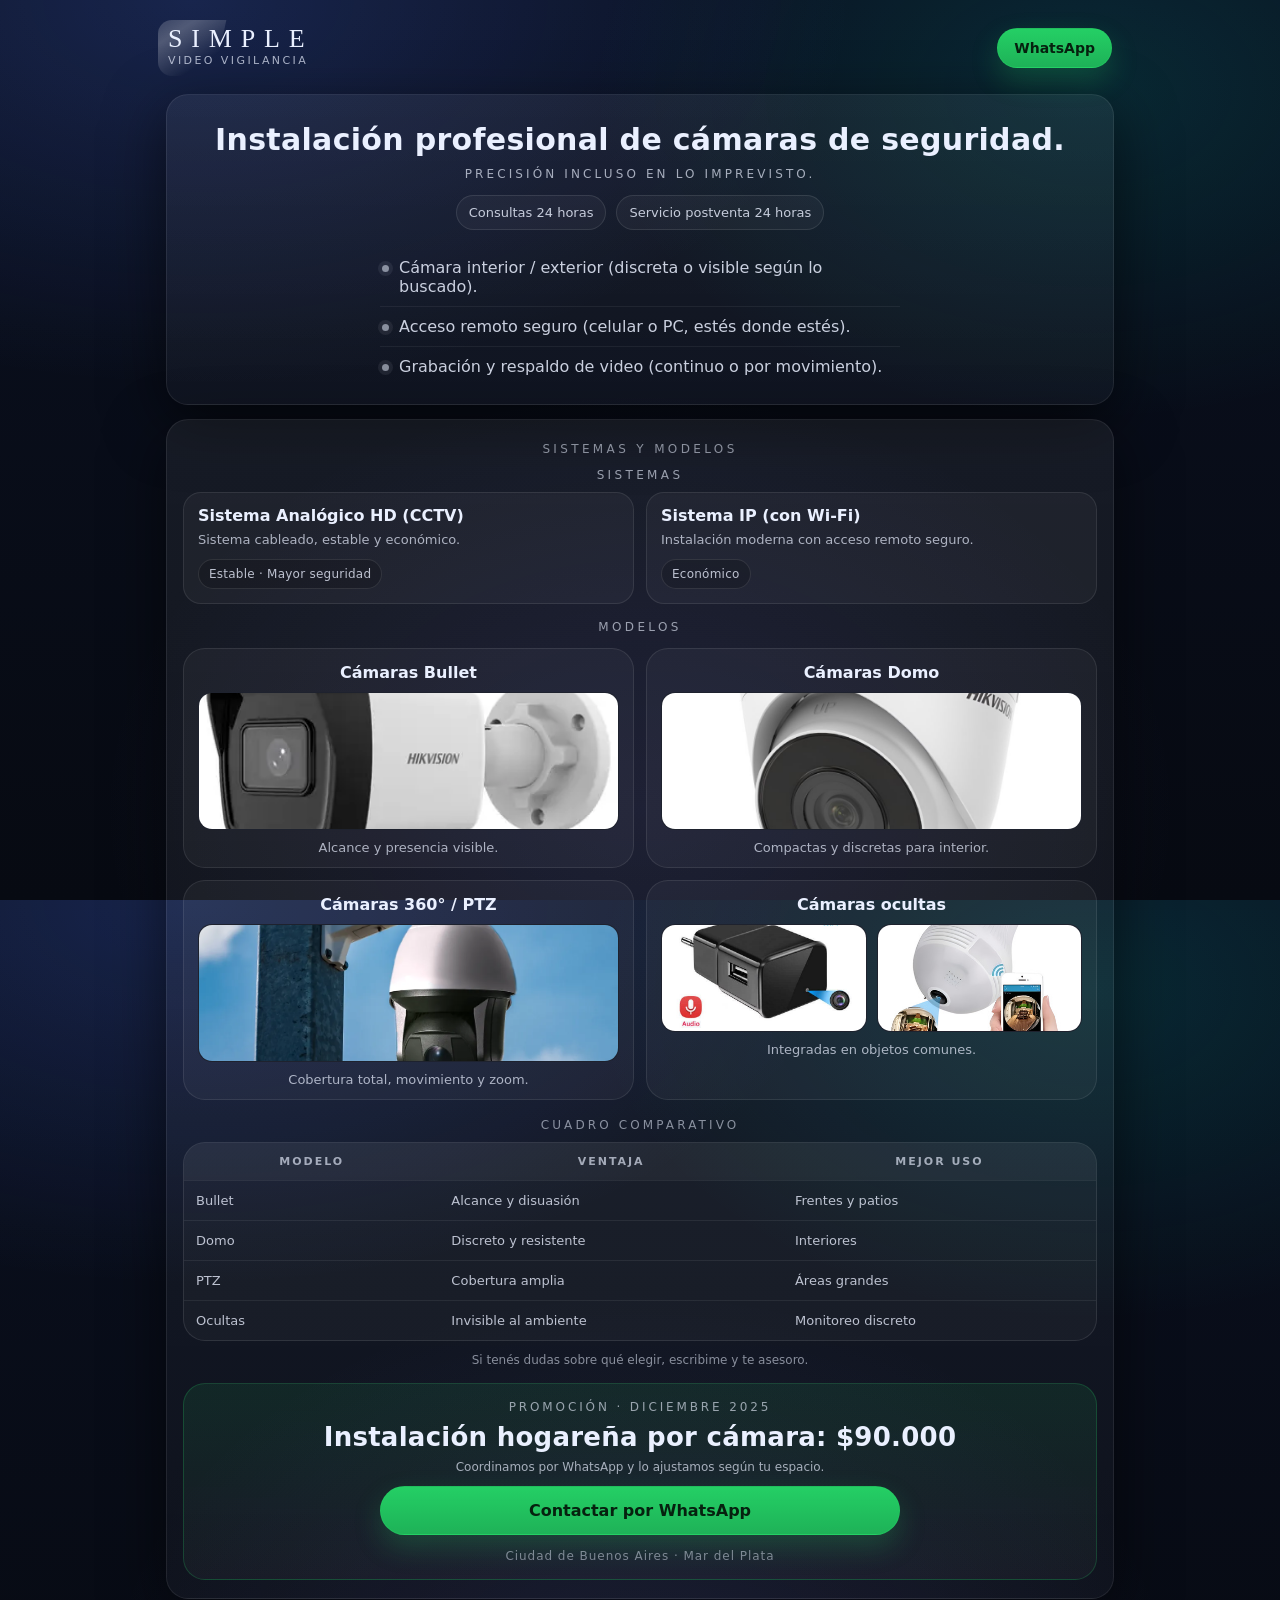
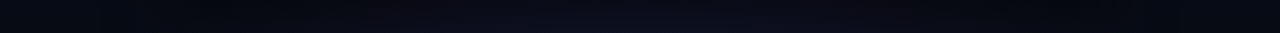
==== index.html/index.html @ 806a57b4 "Add files via upload" ====
<!doctype html>
<html lang="es">
<head>
  <meta charset="utf-8" />
  <meta name="viewport" content="width=device-width, initial-scale=1" />
  <title>SIMPLE — Video Vigilancia</title>

  <style>
    :root{
      --bg0:#070A12;
      --bg1:#0A1020;
      --card: rgba(255,255,255,.06);
      --card2: rgba(255,255,255,.08);
      --line: rgba(255,255,255,.10);
      --text:#EAF0FF;
      --muted: rgba(234,240,255,.72);
      --muted2: rgba(234,240,255,.55);
      --shadow: 0 18px 60px rgba(0,0,0,.55);
      --radius: 18px;
      --radius2: 22px;
      --wa:#25D366;
      --wa2:#1fb85a;
    }

    *{box-sizing:border-box}
    html,body{height:100%}
    body{
      margin:0;
      background:
        radial-gradient(1200px 700px at 15% 0%, rgba(80,120,255,.20), transparent 55%),
        radial-gradient(900px 600px at 85% 10%, rgba(0,200,180,.14), transparent 55%),
        radial-gradient(900px 700px at 50% 90%, rgba(120,120,255,.10), transparent 60%),
        linear-gradient(180deg, var(--bg1), var(--bg0));
      color:var(--text);
      font-family: system-ui, -apple-system, Segoe UI, Roboto, Arial, sans-serif;
      -webkit-font-smoothing:antialiased;
      text-rendering:optimizeLegibility;
    }

    .wrap{
      width:min(980px, 100%);
      margin:0 auto;
      padding: 18px 16px 34px;
    }

    /* Header */
    .top{
      display:flex;
      align-items:flex-start;
      justify-content:space-between;
      gap:14px;
      padding: 8px 2px 12px;
    }

    .brand{
      position:relative;
      display:inline-block;
      line-height:1;
      user-select:none;
    }

    .brand .word{
      font-family: Georgia, "Times New Roman", serif;
      letter-spacing: .34em;
      font-weight: 500;
      font-size: 26px;
      text-transform: uppercase;
      position:relative;
      display:inline-block;
      padding-right: 2px;
    }

    .brand .sub{
      margin-top: 5px;
      font-size: 11px;
      letter-spacing: .22em;
      text-transform: uppercase;
      color: rgba(234,240,255,.70);
      display:block;
      /* “pegado” abajo, sutil */
      transform: translateY(-2px);
    }

    /* Shimmer sutil en diagonal (B de VideoVigilancia -> E de SIMPLE aprox) */
    .brand .glow{
      position:absolute;
      inset:-6px -10px -8px -10px;
      pointer-events:none;
      border-radius: 14px;
      overflow:hidden;
      mix-blend-mode: screen;
      opacity:.65;
      filter: blur(.3px);
    }
    .brand .glow::before{
      content:"";
      position:absolute;
      width: 120px;
      height: 240%;
      left:-35%;
      top:-70%;
      background: linear-gradient(135deg,
        transparent 0%,
        rgba(255,255,255,.0) 20%,
        rgba(255,255,255,.45) 48%,
        rgba(255,255,255,.0) 70%,
        transparent 100%);
      transform: rotate(12deg);
      animation: shimmer 5.2s ease-in-out infinite;
      opacity:.85;
    }
    @keyframes shimmer{
      0%   { transform: translateX(-35%) rotate(12deg); opacity:.15; }
      18%  { opacity:.55; }
      35%  { opacity:.85; }
      55%  { opacity:.35; }
      100% { transform: translateX(155%) rotate(12deg); opacity:.12; }
    }

    .waTop{
      display:inline-flex;
      align-items:center;
      gap:10px;
      padding: 11px 16px;
      border-radius: 999px;
      border: 1px solid rgba(37,211,102,.35);
      background: linear-gradient(180deg, rgba(37,211,102,.98), rgba(31,184,90,.96));
      color:#06210f;
      font-weight:700;
      font-size: 14px;
      text-decoration:none;
      box-shadow: 0 12px 28px rgba(37,211,102,.22);
      transform: translateY(2px);
    }
    .waTop:active{ transform: translateY(3px) scale(.99); }

    /* Sections */
    .section{
      margin-top: 14px;
      padding: 18px 16px;
      border-radius: var(--radius2);
      background: linear-gradient(180deg, rgba(255,255,255,.06), rgba(255,255,255,.03));
      border: 1px solid rgba(255,255,255,.08);
      box-shadow: var(--shadow);
    }

    .hero{
      padding: 22px 18px 18px;
    }

    .h1{
      margin: 6px 0 10px;
      font-size: 30px;
      line-height: 1.12;
      letter-spacing: .01em;
      font-weight: 560;
      text-align:center;
      /* un poco más “flaquito” */
      font-stretch: expanded;
    }

    .tagline{
      text-align:center;
      font-size: 12px;
      letter-spacing: .26em;
      text-transform: uppercase;
      color: rgba(234,240,255,.68);
      margin: 8px 0 14px;
    }

    .chips{
      display:flex;
      gap:10px;
      justify-content:center;
      flex-wrap:wrap;
      margin: 10px 0 2px;
    }
    .chip{
      padding: 9px 12px;
      border-radius: 999px;
      border: 1px solid rgba(255,255,255,.10);
      background: rgba(255,255,255,.04);
      color: rgba(234,240,255,.82);
      font-size: 13px;
    }

    /* Puntos (lista) en vez de “cuadros” */
    .bullets{
      width:min(520px, 100%);
      margin: 18px auto 0;
      padding: 0;
      list-style:none;
      color: rgba(234,240,255,.85);
    }
    .bullets li{
      display:flex;
      align-items:flex-start;
      gap:10px;
      padding: 10px 2px;
      border-bottom: 1px solid rgba(255,255,255,.06);
    }
    .bullets li:last-child{ border-bottom:0; }
    .dot{
      width:7px; height:7px;
      border-radius: 99px;
      margin-top: 7px;
      background: rgba(234,240,255,.55);
      box-shadow: 0 0 0 4px rgba(234,240,255,.07);
      flex: 0 0 auto;
    }

    /* Titles */
    .kicker{
      margin: 4px 0 12px;
      font-size: 12px;
      letter-spacing: .28em;
      text-transform: uppercase;
      color: rgba(234,240,255,.55);
      text-align:center;
    }

    .grid2{
      display:grid;
      grid-template-columns: 1fr 1fr;
      gap: 12px;
    }

    .card{
      border-radius: var(--radius);
      border: 1px solid rgba(255,255,255,.09);
      background: rgba(255,255,255,.04);
      padding: 14px 14px;
      min-height: 112px;
    }
    .card h3{
      margin:0 0 6px;
      font-size: 16px;
      font-weight: 650;
      line-height:1.15;
    }
    .card p{
      margin:0;
      color: rgba(234,240,255,.70);
      font-size: 13px;
      line-height: 1.35;
    }
    .pill{
      display:inline-block;
      margin-top: 10px;
      padding: 7px 10px;
      border-radius: 999px;
      border: 1px solid rgba(255,255,255,.10);
      background: rgba(0,0,0,.18);
      color: rgba(234,240,255,.78);
      font-size: 12px;
      letter-spacing: .02em;
    }

    /* Modelos (con imágenes) */
    .types{
      margin-top: 14px;
    }
    .types-grid{
      display:grid;
      grid-template-columns: 1fr 1fr;
      gap: 12px;
    }
    .type-item{
      border-radius: var(--radius2);
      border: 1px solid rgba(255,255,255,.09);
      background: rgba(255,255,255,.04);
      padding: 14px 14px 12px;
      overflow:hidden;
    }
    .type-name{
      font-size: 16px;
      font-weight: 680;
      margin-bottom: 10px;
      text-align:center;
    }

    .type-image{
      width:100%;
      height: 138px;
      object-fit: cover;
      border-radius: 14px;
      border: 1px solid rgba(255,255,255,.08);
      display:block;
      background: #0b0f1c;
    }
    .type-desc{
      margin: 10px 0 0;
      color: rgba(234,240,255,.70);
      font-size: 13px;
      text-align:center;
    }

    /* Ocultas: dos fotos lado a lado */
    .miniGrid{
      display:grid;
      grid-template-columns: 1fr 1fr;
      gap: 10px;
    }
    .miniGrid .type-image{
      height: 108px; /* más bajitas para que no ocupe tanto */
      object-fit: cover;
    }

    /* Tabla comparativa */
    .tableTitle{
      margin: 18px 0 10px;
      font-size: 12px;
      letter-spacing: .26em;
      text-transform: uppercase;
      color: rgba(234,240,255,.55);
      text-align:center;
    }
    .table{
      border-radius: var(--radius2);
      border: 1px solid rgba(255,255,255,.10);
      overflow:hidden;
      background: rgba(255,255,255,.03);
    }
    table{
      width:100%;
      border-collapse: collapse;
      font-size: 13px;
    }
    th, td{
      padding: 12px 12px;
      border-bottom: 1px solid rgba(255,255,255,.07);
      vertical-align: top;
    }
    th{
      text-transform: uppercase;
      letter-spacing: .18em;
      font-size: 11px;
      color: rgba(234,240,255,.65);
      background: rgba(255,255,255,.04);
    }
    tr:last-child td{ border-bottom: 0; }
    td{ color: rgba(234,240,255,.78); }
    td:first-child{ width: 28%; }

    /* Precio / promo */
    .promo{
      margin-top: 16px;
      padding: 16px 14px;
      border-radius: var(--radius2);
      border: 1px solid rgba(37,211,102,.22);
      background: linear-gradient(180deg, rgba(37,211,102,.10), rgba(255,255,255,.03));
      text-align:center;
    }
    .promo .label{
      font-size: 12px;
      letter-spacing: .24em;
      text-transform: uppercase;
      color: rgba(234,240,255,.62);
      margin-bottom: 8px;
    }
    .promo .price{
      font-size: 26px;
      font-weight: 780;
      letter-spacing: .01em;
      margin: 0;
    }
    .promo .note{
      margin: 8px 0 0;
      color: rgba(234,240,255,.68);
      font-size: 12px;
    }

    .waBottom{
      margin-top: 12px;
      display:inline-flex;
      align-items:center;
      justify-content:center;
      gap:10px;
      width: 100%;
      max-width: 520px;
      padding: 14px 16px;
      border-radius: 999px;
      border: 1px solid rgba(37,211,102,.35);
      background: linear-gradient(180deg, rgba(37,211,102,.98), rgba(31,184,90,.96));
      color:#06210f;
      font-weight:800;
      text-decoration:none;
      box-shadow: 0 12px 28px rgba(37,211,102,.22);
    }
    .waBottom:active{ transform: scale(.99); }

    .place{
      margin-top: 14px;
      text-align:center;
      font-size: 12px;
      color: rgba(234,240,255,.48);
      letter-spacing: .08em;
    }

    /* Mobile polishing */
    @media (max-width: 420px){
      .h1{ font-size: 28px; }
      .grid2, .types-grid{ gap: 10px; }
      .type-image{ height: 132px; }
    }
  </style>
</head>

<body>
  <div class="wrap">
    <!-- HEADER -->
    <div class="top">
      <div class="brand" aria-label="SIMPLE">
        <div class="glow" aria-hidden="true"></div>
        <div class="word">SIMPLE</div>
        <span class="sub">Video Vigilancia</span>
      </div>

      <a class="waTop" id="waTop" href="#" aria-label="WhatsApp">
        WhatsApp
      </a>
    </div>

    <!-- INICIO -->
    <section class="section hero" id="inicio">
      <h1 class="h1">Instalación profesional de cámaras de seguridad.</h1>
      <div class="tagline">Precisión incluso en lo imprevisto.</div>

      <div class="chips" aria-label="Atención 24 horas">
        <span class="chip">Consultas 24 horas</span>
        <span class="chip">Servicio postventa 24 horas</span>
      </div>

      <!-- Lista (en vez de cuadros) -->
      <ul class="bullets" aria-label="Servicios principales">
        <li><span class="dot"></span><span>Cámara interior / exterior (discreta o visible según lo buscado).</span></li>
        <li><span class="dot"></span><span>Acceso remoto seguro (celular o PC, estés donde estés).</span></li>
        <li><span class="dot"></span><span>Grabación y respaldo de video (continuo o por movimiento).</span></li>
      </ul>
    </section>

    <!-- SISTEMAS Y MODELOS -->
    <section class="section" id="sistemas-modelos">
      <div class="kicker">Sistemas y modelos</div>

      <!-- SISTEMAS (título central) -->
      <div class="kicker" style="margin-top:0; margin-bottom:10px; color: rgba(234,240,255,.62);">Sistemas</div>

      <div class="grid2">
        <div class="card">
          <h3>Sistema Analógico HD (CCTV)</h3>
          <p>Sistema cableado, estable y económico.</p>
          <span class="pill">Estable · Mayor seguridad</span>
        </div>

        <div class="card">
          <h3>Sistema IP (con Wi-Fi)</h3>
          <p>Instalación moderna con acceso remoto seguro.</p>
          <span class="pill">Económico</span>
        </div>
      </div>

      <!-- MODELOS (separado) -->
      <div class="kicker" style="margin-top:16px; margin-bottom:10px; color: rgba(234,240,255,.62);">Modelos</div>

      <div class="types">
        <div class="types-grid">
          <!-- Bullet -->
          <div class="type-item">
            <div class="type-name">Cámaras Bullet</div>
            <img src="images/bullet.webp" class="type-image" alt="Cámara Bullet">
            <p class="type-desc">Alcance y presencia visible.</p>
          </div>

          <!-- Domo -->
          <div class="type-item">
            <div class="type-name">Cámaras Domo</div>
            <img src="images/domo.jpg" class="type-image" alt="Cámara Domo">
            <p class="type-desc">Compactas y discretas para interior.</p>
          </div>

          <!-- PTZ -->
          <div class="type-item">
            <div class="type-name">Cámaras 360° / PTZ</div>
            <img src="images/ptz.png" class="type-image" alt="Cámara PTZ 360">
            <p class="type-desc">Cobertura total, movimiento y zoom.</p>
          </div>

          <!-- Ocultas: dos fotos lado a lado -->
          <div class="type-item">
            <div class="type-name">Cámaras ocultas</div>
            <div class="miniGrid" aria-label="Ejemplos de cámaras ocultas">
              <img src="images/oculta-cargador.jpg" class="type-image" alt="Cámara oculta en cargador">
              <img src="images/oculta-lampara.jpg" class="type-image" alt="Cámara oculta en lámpara">
            </div>
            <p class="type-desc">Integradas en objetos comunes.</p>
          </div>
        </div>

        <!-- Tabla comparativa con título -->
        <div class="tableTitle">Cuadro comparativo</div>
        <div class="table" role="region" aria-label="Cuadro comparativo de modelos">
          <table>
            <thead>
              <tr>
                <th>Modelo</th>
                <th>Ventaja</th>
                <th>Mejor uso</th>
              </tr>
            </thead>
            <tbody>
              <tr>
                <td>Bullet</td>
                <td>Alcance y disuasión</td>
                <td>Frentes y patios</td>
              </tr>
              <tr>
                <td>Domo</td>
                <td>Discreto y resistente</td>
                <td>Interiores</td>
              </tr>
              <tr>
                <td>PTZ</td>
                <td>Cobertura amplia</td>
                <td>Áreas grandes</td>
              </tr>
              <tr>
                <td>Ocultas</td>
                <td>Invisible al ambiente</td>
                <td>Monitoreo discreto</td>
              </tr>
            </tbody>
          </table>
        </div>

        <p style="margin:12px 4px 0; text-align:center; color: rgba(234,240,255,.55); font-size:12px;">
          Si tenés dudas sobre qué elegir, escribime y te asesoro.
        </p>
      </div>

      <!-- Promo + botón WhatsApp cerca del precio -->
      <div class="promo" id="promo">
        <div class="label">Promoción · Diciembre 2025</div>
        <p class="price">Instalación hogareña por cámara: $90.000</p>
        <p class="note">Coordinamos por WhatsApp y lo ajustamos según tu espacio.</p>

        <a class="waBottom" id="waBottom" href="#">
          Contactar por WhatsApp
        </a>

        <div class="place">Ciudad de Buenos Aires · Mar del Plata</div>
      </div>
    </section>
  </div>

  <script>
    // WhatsApp con texto predeterminado (como pediste)
    const msg = encodeURIComponent(
      'Hola, ¿cómo estás? Quiero que juntos pensemos qué opciones tendría en mi caso y/o que me ayudes a entender algunos conceptos sobre lo ofrecido en la página :)'
    );
    const phone = '5491160060314'; // AR +54 9 + número

    const waLink = `https://wa.me/${phone}?text=${msg}`;

    const waTop = document.getElementById('waTop');
    const waBottom = document.getElementById('waBottom');

    waTop.href = waLink;
    waBottom.href = waLink;
  </script>
</body>
</html>
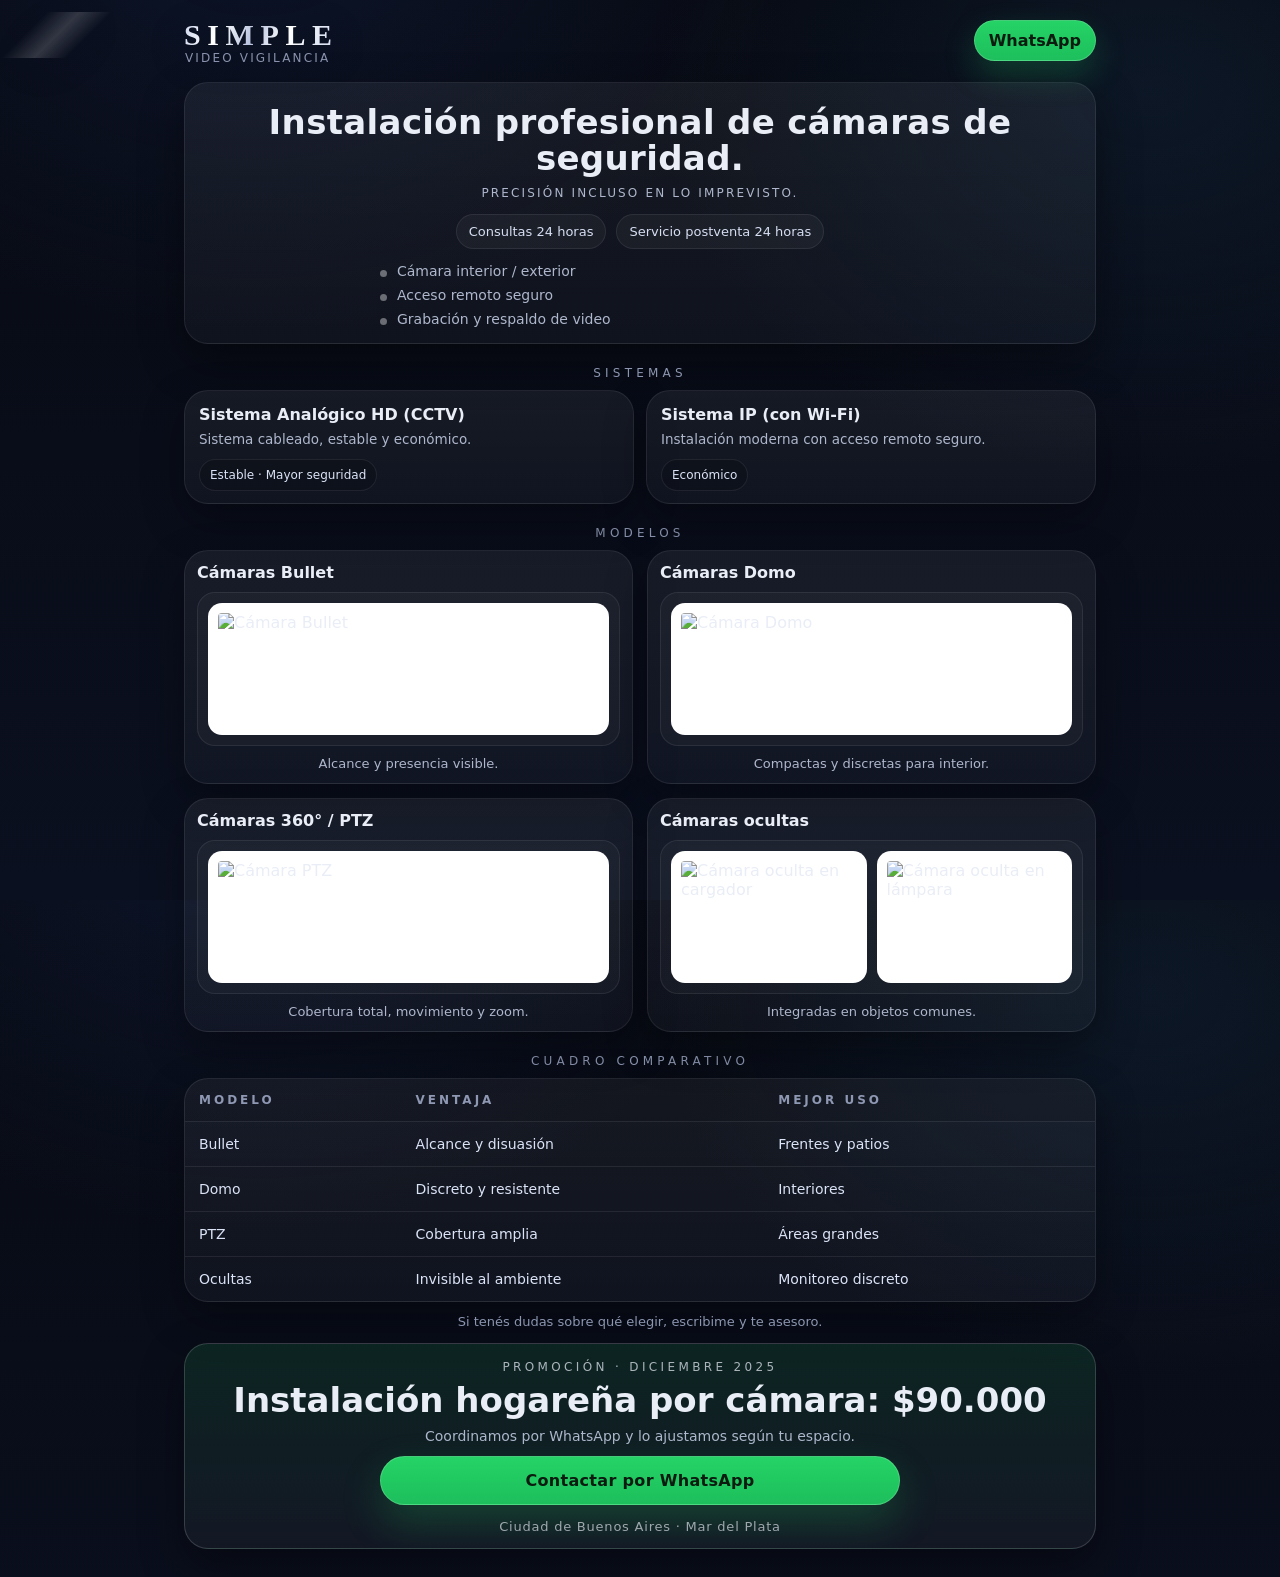
==== commit c37acad8: "Update index.html2" ====
--- a/index.html/index.html
+++ b/index.html/index.html
@@ -2,571 +2,584 @@
 <html lang="es">
 <head>
   <meta charset="utf-8" />
-  <meta name="viewport" content="width=device-width, initial-scale=1" />
+  <meta name="viewport" content="width=device-width,initial-scale=1" />
   <title>SIMPLE — Video Vigilancia</title>
 
   <style>
     :root{
-      --bg0:#070A12;
-      --bg1:#0A1020;
-      --card: rgba(255,255,255,.06);
-      --card2: rgba(255,255,255,.08);
-      --line: rgba(255,255,255,.10);
-      --text:#EAF0FF;
-      --muted: rgba(234,240,255,.72);
-      --muted2: rgba(234,240,255,.55);
-      --shadow: 0 18px 60px rgba(0,0,0,.55);
-      --radius: 18px;
-      --radius2: 22px;
+      --bg0:#070a12;
+      --bg1:#0b1020;
+      --card:#0e1427cc;
+      --card2:#0f1730cc;
+      --text:#e9edf6;
+      --muted:#aeb7cc;
+      --muted2:#8e98b3;
+      --line:#ffffff14;
+      --radius:24px;
+      --radius2:18px;
       --wa:#25D366;
-      --wa2:#1fb85a;
+      --wa2:#1dbf5c;
     }
 
     *{box-sizing:border-box}
     html,body{height:100%}
     body{
       margin:0;
+      font-family: system-ui, -apple-system, Segoe UI, Roboto, Inter, Arial, sans-serif;
+      color:var(--text);
       background:
-        radial-gradient(1200px 700px at 15% 0%, rgba(80,120,255,.20), transparent 55%),
-        radial-gradient(900px 600px at 85% 10%, rgba(0,200,180,.14), transparent 55%),
-        radial-gradient(900px 700px at 50% 90%, rgba(120,120,255,.10), transparent 60%),
-        linear-gradient(180deg, var(--bg1), var(--bg0));
-      color:var(--text);
-      font-family: system-ui, -apple-system, Segoe UI, Roboto, Arial, sans-serif;
-      -webkit-font-smoothing:antialiased;
-      text-rendering:optimizeLegibility;
+        radial-gradient(900px 700px at 20% -10%, #1a2a5a55 0%, transparent 60%),
+        radial-gradient(900px 700px at 90% 10%, #1b3a5a44 0%, transparent 55%),
+        linear-gradient(180deg, var(--bg0), var(--bg1));
     }
 
     .wrap{
-      width:min(980px, 100%);
+      width:min(940px, 100%);
       margin:0 auto;
-      padding: 18px 16px 34px;
-    }
-
-    /* Header */
+      padding:18px 14px 28px;
+    }
+
+    /* HEADER */
     .top{
       display:flex;
       align-items:flex-start;
       justify-content:space-between;
       gap:14px;
-      padding: 8px 2px 12px;
+      margin-top:2px;
     }
 
     .brand{
-      position:relative;
-      display:inline-block;
+      display:flex;
+      flex-direction:column;
+      gap:2px;
       line-height:1;
       user-select:none;
     }
 
-    .brand .word{
-      font-family: Georgia, "Times New Roman", serif;
-      letter-spacing: .34em;
-      font-weight: 500;
-      font-size: 26px;
+    /* Logo “SIMPLE” con sheen interno (sin barras externas) */
+    .brand .simple{
+      font-family: ui-serif, Georgia, "Times New Roman", serif;
+      font-weight: 600;
+      letter-spacing: .22em;
+      font-size: 30px;
       text-transform: uppercase;
+      display:inline-block;
+
+      /* Texto “metálico” */
+      background:
+        linear-gradient(110deg,
+          #cfd7ee 0%,
+          #ffffff 22%,
+          #b9c3df 45%,
+          #ffffff 65%,
+          #cfd7ee 100%);
+      -webkit-background-clip:text;
+      background-clip:text;
+      color:transparent;
       position:relative;
-      display:inline-block;
-      padding-right: 2px;
-    }
-
-    .brand .sub{
-      margin-top: 5px;
-      font-size: 11px;
-      letter-spacing: .22em;
-      text-transform: uppercase;
-      color: rgba(234,240,255,.70);
-      display:block;
-      /* “pegado” abajo, sutil */
-      transform: translateY(-2px);
-    }
-
-    /* Shimmer sutil en diagonal (B de VideoVigilancia -> E de SIMPLE aprox) */
-    .brand .glow{
-      position:absolute;
-      inset:-6px -10px -8px -10px;
-      pointer-events:none;
-      border-radius: 14px;
-      overflow:hidden;
-      mix-blend-mode: screen;
-      opacity:.65;
-      filter: blur(.3px);
-    }
-    .brand .glow::before{
+      filter: drop-shadow(0 10px 20px rgba(0,0,0,.35));
+    }
+
+    /* Sheen diagonal (de “Video Vigilancia” hacia “SIMPLE”), interno por clip */
+    .brand .simple::after{
       content:"";
       position:absolute;
-      width: 120px;
-      height: 240%;
-      left:-35%;
-      top:-70%;
+      inset:-8px;
       background: linear-gradient(135deg,
         transparent 0%,
-        rgba(255,255,255,.0) 20%,
-        rgba(255,255,255,.45) 48%,
-        rgba(255,255,255,.0) 70%,
+        rgba(255,255,255,.00) 35%,
+        rgba(255,255,255,.18) 50%,
+        rgba(255,255,255,.00) 65%,
         transparent 100%);
-      transform: rotate(12deg);
-      animation: shimmer 5.2s ease-in-out infinite;
-      opacity:.85;
-    }
-    @keyframes shimmer{
-      0%   { transform: translateX(-35%) rotate(12deg); opacity:.15; }
-      18%  { opacity:.55; }
-      35%  { opacity:.85; }
-      55%  { opacity:.35; }
-      100% { transform: translateX(155%) rotate(12deg); opacity:.12; }
+      transform: translateX(-120%);
+      animation: sheen 5.6s ease-in-out infinite;
+      pointer-events:none;
+      mix-blend-mode: screen;
+      opacity:.9;
+    }
+
+    @keyframes sheen{
+      0%   {transform: translateX(-120%)}
+      38%  {transform: translateX(120%)}
+      100% {transform: translateX(120%)}
+    }
+
+    .brand .vv{
+      font-size:12px;
+      letter-spacing:.18em;
+      color:var(--muted2);
+      margin-left:1px; /* pegadito, prolijo */
+      text-transform: uppercase;
     }
 
     .waTop{
       display:inline-flex;
       align-items:center;
+      justify-content:center;
+      padding:10px 14px;
+      border-radius:999px;
+      background: linear-gradient(180deg, var(--wa), var(--wa2));
+      color:#0b1b10;
+      font-weight:700;
+      text-decoration:none;
+      box-shadow: 0 14px 32px rgba(37,211,102,.22);
+      border: 1px solid rgba(255,255,255,.18);
+      min-width:108px;
+    }
+
+    /* HERO */
+    .hero{
+      margin-top:18px;
+      padding:18px 18px 16px;
+      border-radius: var(--radius);
+      background: linear-gradient(180deg, rgba(255,255,255,.06), rgba(255,255,255,.03));
+      border: 1px solid var(--line);
+      box-shadow: 0 18px 44px rgba(0,0,0,.40);
+    }
+
+    .hero h1{
+      margin: 4px 0 10px;
+      text-align:center;
+      font-size: 34px;
+      line-height:1.05;
+
+      /* más “flaquito y confiable” */
+      font-family: ui-sans-serif, system-ui, -apple-system, Segoe UI, Roboto, Arial;
+      font-weight: 600;
+      letter-spacing: .01em;
+    }
+
+    .tagline{
+      text-align:center;
+      color: var(--muted);
+      letter-spacing: .18em;
+      text-transform: uppercase;
+      font-size: 12px;
+      margin: 0 0 14px;
+    }
+
+    .pills{
+      display:flex;
+      justify-content:center;
       gap:10px;
-      padding: 11px 16px;
-      border-radius: 999px;
-      border: 1px solid rgba(37,211,102,.35);
-      background: linear-gradient(180deg, rgba(37,211,102,.98), rgba(31,184,90,.96));
-      color:#06210f;
-      font-weight:700;
-      font-size: 14px;
-      text-decoration:none;
-      box-shadow: 0 12px 28px rgba(37,211,102,.22);
-      transform: translateY(2px);
-    }
-    .waTop:active{ transform: translateY(3px) scale(.99); }
-
-    /* Sections */
-    .section{
-      margin-top: 14px;
-      padding: 18px 16px;
-      border-radius: var(--radius2);
-      background: linear-gradient(180deg, rgba(255,255,255,.06), rgba(255,255,255,.03));
-      border: 1px solid rgba(255,255,255,.08);
-      box-shadow: var(--shadow);
-    }
-
-    .hero{
-      padding: 22px 18px 18px;
-    }
-
-    .h1{
-      margin: 6px 0 10px;
-      font-size: 30px;
-      line-height: 1.12;
-      letter-spacing: .01em;
-      font-weight: 560;
-      text-align:center;
-      /* un poco más “flaquito” */
-      font-stretch: expanded;
-    }
-
-    .tagline{
-      text-align:center;
-      font-size: 12px;
-      letter-spacing: .26em;
-      text-transform: uppercase;
-      color: rgba(234,240,255,.68);
-      margin: 8px 0 14px;
-    }
-
-    .chips{
-      display:flex;
-      gap:10px;
-      justify-content:center;
       flex-wrap:wrap;
-      margin: 10px 0 2px;
-    }
-    .chip{
-      padding: 9px 12px;
-      border-radius: 999px;
-      border: 1px solid rgba(255,255,255,.10);
+      margin-top:8px;
+    }
+
+    .pill{
+      padding:9px 12px;
+      border-radius:999px;
+      border:1px solid var(--line);
       background: rgba(255,255,255,.04);
-      color: rgba(234,240,255,.82);
+      color:#d6def2;
       font-size: 13px;
     }
 
-    /* Puntos (lista) en vez de “cuadros” */
     .bullets{
-      width:min(520px, 100%);
-      margin: 18px auto 0;
-      padding: 0;
+      margin: 14px auto 0;
+      width: min(520px, 100%);
+      display:flex;
+      flex-direction:column;
+      gap:8px;
+      padding:0;
       list-style:none;
-      color: rgba(234,240,255,.85);
     }
     .bullets li{
       display:flex;
       align-items:flex-start;
       gap:10px;
-      padding: 10px 2px;
-      border-bottom: 1px solid rgba(255,255,255,.06);
-    }
-    .bullets li:last-child{ border-bottom:0; }
+      color: var(--muted);
+      font-size:14px;
+    }
     .dot{
-      width:7px; height:7px;
-      border-radius: 99px;
-      margin-top: 7px;
-      background: rgba(234,240,255,.55);
-      box-shadow: 0 0 0 4px rgba(234,240,255,.07);
-      flex: 0 0 auto;
-    }
-
-    /* Titles */
-    .kicker{
-      margin: 4px 0 12px;
+      margin-top:7px;
+      width:7px;height:7px;border-radius:50%;
+      background: rgba(255,255,255,.38);
+      flex:0 0 auto;
+    }
+
+    /* SECTION TITLES */
+    .sectionTitle{
+      margin: 22px 6px 10px;
+      text-align:center;
+      letter-spacing:.35em;
+      color: var(--muted2);
       font-size: 12px;
-      letter-spacing: .28em;
       text-transform: uppercase;
-      color: rgba(234,240,255,.55);
-      text-align:center;
-    }
-
+    }
+
+    /* GRID */
     .grid2{
       display:grid;
       grid-template-columns: 1fr 1fr;
       gap: 12px;
     }
 
+    .grid2.tight{
+      gap: 14px;
+    }
+
+    /* CARDS (sin overlays azules, sin pseudo-barras) */
     .card{
       border-radius: var(--radius);
-      border: 1px solid rgba(255,255,255,.09);
-      background: rgba(255,255,255,.04);
-      padding: 14px 14px;
-      min-height: 112px;
-    }
+      background: linear-gradient(180deg, rgba(255,255,255,.06), rgba(255,255,255,.03));
+      border:1px solid var(--line);
+      box-shadow: 0 16px 40px rgba(0,0,0,.35);
+      padding: 14px 14px 12px;
+      position:relative;
+      overflow:hidden;
+    }
+
+    /* IMPORTANTÍSIMO: anulamos cualquier banda/overlay heredado */
+    .card::before,
+    .card::after{
+      content:none !important;
+      display:none !important;
+    }
+
     .card h3{
-      margin:0 0 6px;
+      margin: 0 0 6px;
       font-size: 16px;
-      font-weight: 650;
-      line-height:1.15;
+      font-weight: 700;
     }
     .card p{
       margin:0;
-      color: rgba(234,240,255,.70);
-      font-size: 13px;
-      line-height: 1.35;
-    }
-    .pill{
-      display:inline-block;
-      margin-top: 10px;
-      padding: 7px 10px;
-      border-radius: 999px;
-      border: 1px solid rgba(255,255,255,.10);
+      color: var(--muted);
+      font-size: 13.5px;
+      line-height:1.35;
+    }
+
+    .chip{
+      display:inline-flex;
+      margin-top:10px;
+      padding:8px 10px;
+      border-radius:999px;
+      border:1px solid var(--line);
       background: rgba(0,0,0,.18);
-      color: rgba(234,240,255,.78);
-      font-size: 12px;
-      letter-spacing: .02em;
-    }
-
-    /* Modelos (con imágenes) */
-    .types{
-      margin-top: 14px;
-    }
-    .types-grid{
+      color:#dbe3f7;
+      font-size:12px;
+    }
+
+    /* MODELOS */
+    .modelCard{
+      padding: 12px 12px 12px;
+    }
+
+    .imgBox{
+      margin-top:10px;
+      border-radius: 18px;
+      border: 1px solid var(--line);
+      background: rgba(255,255,255,.03);
+      padding:10px;
+      display:flex;
+      align-items:center;
+      justify-content:center;
+      min-height: 152px;
+    }
+
+    .imgBox img{
+      width:100%;
+      height: 132px;
+      object-fit: contain;
+      border-radius: 14px;
+      background: #ffffff; /* para productos con fondo transparente/blanco */
+      padding:10px;
+    }
+
+    /* ocultas: 2 imágenes lado a lado */
+    .imgRow{
+      width:100%;
       display:grid;
       grid-template-columns: 1fr 1fr;
-      gap: 12px;
-    }
-    .type-item{
-      border-radius: var(--radius2);
-      border: 1px solid rgba(255,255,255,.09);
-      background: rgba(255,255,255,.04);
-      padding: 14px 14px 12px;
+      gap:10px;
+    }
+    .imgRow img{
+      height: 132px;
+    }
+
+    .caption{
+      margin-top:10px;
+      color: var(--muted);
+      font-size: 13px;
+      text-align:center;
+    }
+
+    /* COMPARATIVO */
+    .tableWrap{
+      margin-top: 10px;
+      border-radius: var(--radius);
+      border:1px solid var(--line);
+      background: linear-gradient(180deg, rgba(255,255,255,.06), rgba(255,255,255,.03));
       overflow:hidden;
-    }
-    .type-name{
-      font-size: 16px;
-      font-weight: 680;
-      margin-bottom: 10px;
-      text-align:center;
-    }
-
-    .type-image{
-      width:100%;
-      height: 138px;
-      object-fit: cover;
-      border-radius: 14px;
-      border: 1px solid rgba(255,255,255,.08);
-      display:block;
-      background: #0b0f1c;
-    }
-    .type-desc{
-      margin: 10px 0 0;
-      color: rgba(234,240,255,.70);
-      font-size: 13px;
-      text-align:center;
-    }
-
-    /* Ocultas: dos fotos lado a lado */
-    .miniGrid{
-      display:grid;
-      grid-template-columns: 1fr 1fr;
-      gap: 10px;
-    }
-    .miniGrid .type-image{
-      height: 108px; /* más bajitas para que no ocupe tanto */
-      object-fit: cover;
-    }
-
-    /* Tabla comparativa */
-    .tableTitle{
-      margin: 18px 0 10px;
-      font-size: 12px;
-      letter-spacing: .26em;
-      text-transform: uppercase;
-      color: rgba(234,240,255,.55);
-      text-align:center;
-    }
-    .table{
-      border-radius: var(--radius2);
-      border: 1px solid rgba(255,255,255,.10);
-      overflow:hidden;
-      background: rgba(255,255,255,.03);
+      box-shadow: 0 16px 40px rgba(0,0,0,.35);
     }
     table{
       width:100%;
-      border-collapse: collapse;
+      border-collapse:collapse;
+      font-size:14px;
+    }
+    thead th{
+      text-align:left;
+      padding: 14px 14px;
+      color: var(--muted2);
+      letter-spacing: .25em;
+      font-size: 12px;
+      text-transform: uppercase;
+      border-bottom: 1px solid var(--line);
+      background: rgba(0,0,0,.10);
+    }
+    tbody td{
+      padding: 14px 14px;
+      border-bottom: 1px solid var(--line);
+      color:#dbe3f7;
+      vertical-align:top;
+    }
+    tbody tr:last-child td{border-bottom:0}
+    .helper{
+      text-align:center;
+      color: var(--muted2);
       font-size: 13px;
-    }
-    th, td{
-      padding: 12px 12px;
-      border-bottom: 1px solid rgba(255,255,255,.07);
-      vertical-align: top;
-    }
-    th{
+      margin: 12px 0 6px;
+    }
+
+    /* PRICE / CTA (sin barra azul “mágica”) */
+    .price{
+      margin-top: 14px;
+      padding: 16px 16px 14px;
+      border-radius: var(--radius);
+      border:1px solid rgba(255,255,255,.16);
+      background: linear-gradient(180deg, rgba(37,211,102,.12), rgba(255,255,255,.04));
+      box-shadow: 0 18px 44px rgba(0,0,0,.40);
+      position:relative;
+      overflow:hidden;
+    }
+
+    /* Anulamos pseudo overlays también acá */
+    .price::before,
+    .price::after{
+      content:none !important;
+      display:none !important;
+    }
+
+    .price .small{
+      text-align:center;
+      letter-spacing:.28em;
+      color: rgba(233,237,246,.72);
+      font-size: 12px;
       text-transform: uppercase;
-      letter-spacing: .18em;
-      font-size: 11px;
-      color: rgba(234,240,255,.65);
-      background: rgba(255,255,255,.04);
-    }
-    tr:last-child td{ border-bottom: 0; }
-    td{ color: rgba(234,240,255,.78); }
-    td:first-child{ width: 28%; }
-
-    /* Precio / promo */
-    .promo{
-      margin-top: 16px;
-      padding: 16px 14px;
-      border-radius: var(--radius2);
-      border: 1px solid rgba(37,211,102,.22);
-      background: linear-gradient(180deg, rgba(37,211,102,.10), rgba(255,255,255,.03));
-      text-align:center;
-    }
-    .promo .label{
-      font-size: 12px;
-      letter-spacing: .24em;
-      text-transform: uppercase;
-      color: rgba(234,240,255,.62);
       margin-bottom: 8px;
     }
-    .promo .price{
-      font-size: 26px;
-      font-weight: 780;
-      letter-spacing: .01em;
-      margin: 0;
-    }
-    .promo .note{
-      margin: 8px 0 0;
-      color: rgba(234,240,255,.68);
-      font-size: 12px;
-    }
-
-    .waBottom{
-      margin-top: 12px;
+
+    .price .big{
+      text-align:center;
+      font-size: 34px;
+      line-height:1.08;
+      font-weight: 800;
+      margin: 0 0 10px;
+    }
+
+    .price .sub{
+      text-align:center;
+      color: var(--muted);
+      margin: 0 0 12px;
+      font-size: 14px;
+    }
+
+    .waBtn{
+      display:flex;
+      justify-content:center;
+      margin-top: 10px;
+    }
+
+    .waBtn a{
+      width: 100%;
+      max-width: 520px;
       display:inline-flex;
       align-items:center;
       justify-content:center;
       gap:10px;
-      width: 100%;
-      max-width: 520px;
       padding: 14px 16px;
       border-radius: 999px;
-      border: 1px solid rgba(37,211,102,.35);
-      background: linear-gradient(180deg, rgba(37,211,102,.98), rgba(31,184,90,.96));
-      color:#06210f;
-      font-weight:800;
+      background: linear-gradient(180deg, var(--wa), var(--wa2));
+      color:#0b1b10;
+      font-weight: 900;
+      letter-spacing: .02em;
       text-decoration:none;
-      box-shadow: 0 12px 28px rgba(37,211,102,.22);
-    }
-    .waBottom:active{ transform: scale(.99); }
-
-    .place{
+      box-shadow: 0 18px 42px rgba(37,211,102,.22);
+      border: 1px solid rgba(255,255,255,.18);
+    }
+
+    .places{
+      text-align:center;
+      color: rgba(233,237,246,.65);
+      font-size: 13px;
       margin-top: 14px;
-      text-align:center;
-      font-size: 12px;
-      color: rgba(234,240,255,.48);
-      letter-spacing: .08em;
-    }
-
-    /* Mobile polishing */
+      letter-spacing: .06em;
+    }
+
+    /* Responsive */
     @media (max-width: 420px){
-      .h1{ font-size: 28px; }
-      .grid2, .types-grid{ gap: 10px; }
-      .type-image{ height: 132px; }
+      .hero h1{font-size: 30px}
+      .brand .simple{font-size: 28px}
+      .imgBox{min-height: 146px}
+      .imgBox img{height: 126px}
+      .price .big{font-size: 32px}
     }
   </style>
 </head>
 
 <body>
   <div class="wrap">
-    <!-- HEADER -->
-    <div class="top">
-      <div class="brand" aria-label="SIMPLE">
-        <div class="glow" aria-hidden="true"></div>
-        <div class="word">SIMPLE</div>
-        <span class="sub">Video Vigilancia</span>
-      </div>
-
-      <a class="waTop" id="waTop" href="#" aria-label="WhatsApp">
-        WhatsApp
-      </a>
-    </div>
-
-    <!-- INICIO -->
-    <section class="section hero" id="inicio">
-      <h1 class="h1">Instalación profesional de cámaras de seguridad.</h1>
+
+    <header class="top">
+      <div class="brand">
+        <div class="simple">SIMPLE</div>
+        <div class="vv">Video Vigilancia</div>
+      </div>
+
+      <a class="waTop" id="waTop" href="#" aria-label="WhatsApp">WhatsApp</a>
+    </header>
+
+    <section class="hero">
+      <h1>Instalación profesional de cámaras de seguridad.</h1>
       <div class="tagline">Precisión incluso en lo imprevisto.</div>
 
-      <div class="chips" aria-label="Atención 24 horas">
-        <span class="chip">Consultas 24 horas</span>
-        <span class="chip">Servicio postventa 24 horas</span>
-      </div>
-
-      <!-- Lista (en vez de cuadros) -->
-      <ul class="bullets" aria-label="Servicios principales">
-        <li><span class="dot"></span><span>Cámara interior / exterior (discreta o visible según lo buscado).</span></li>
-        <li><span class="dot"></span><span>Acceso remoto seguro (celular o PC, estés donde estés).</span></li>
-        <li><span class="dot"></span><span>Grabación y respaldo de video (continuo o por movimiento).</span></li>
+      <div class="pills">
+        <div class="pill">Consultas 24 horas</div>
+        <div class="pill">Servicio postventa 24 horas</div>
+      </div>
+
+      <ul class="bullets">
+        <li><span class="dot"></span> Cámara interior / exterior</li>
+        <li><span class="dot"></span> Acceso remoto seguro</li>
+        <li><span class="dot"></span> Grabación y respaldo de video</li>
       </ul>
     </section>
 
-    <!-- SISTEMAS Y MODELOS -->
-    <section class="section" id="sistemas-modelos">
-      <div class="kicker">Sistemas y modelos</div>
-
-      <!-- SISTEMAS (título central) -->
-      <div class="kicker" style="margin-top:0; margin-bottom:10px; color: rgba(234,240,255,.62);">Sistemas</div>
-
-      <div class="grid2">
-        <div class="card">
-          <h3>Sistema Analógico HD (CCTV)</h3>
-          <p>Sistema cableado, estable y económico.</p>
-          <span class="pill">Estable · Mayor seguridad</span>
+    <!-- SISTEMAS -->
+    <div class="sectionTitle">SISTEMAS</div>
+    <div class="grid2">
+      <div class="card">
+        <h3>Sistema Analógico HD (CCTV)</h3>
+        <p>Sistema cableado, estable y económico.</p>
+        <div class="chip">Estable · Mayor seguridad</div>
+      </div>
+
+      <div class="card">
+        <h3>Sistema IP (con Wi-Fi)</h3>
+        <p>Instalación moderna con acceso remoto seguro.</p>
+        <div class="chip">Económico</div>
+      </div>
+    </div>
+
+    <!-- MODELOS -->
+    <div class="sectionTitle">MODELOS</div>
+    <div class="grid2 tight">
+      <div class="card modelCard">
+        <h3>Cámaras Bullet</h3>
+        <div class="imgBox">
+          <img src="resize.webp" alt="Cámara Bullet" />
         </div>
-
-        <div class="card">
-          <h3>Sistema IP (con Wi-Fi)</h3>
-          <p>Instalación moderna con acceso remoto seguro.</p>
-          <span class="pill">Económico</span>
+        <div class="caption">Alcance y presencia visible.</div>
+      </div>
+
+      <div class="card modelCard">
+        <h3>Cámaras Domo</h3>
+        <div class="imgBox">
+          <img src="1323g0e-i_3-100.jpg" alt="Cámara Domo" />
         </div>
-      </div>
-
-      <!-- MODELOS (separado) -->
-      <div class="kicker" style="margin-top:16px; margin-bottom:10px; color: rgba(234,240,255,.62);">Modelos</div>
-
-      <div class="types">
-        <div class="types-grid">
-          <!-- Bullet -->
-          <div class="type-item">
-            <div class="type-name">Cámaras Bullet</div>
-            <img src="images/bullet.webp" class="type-image" alt="Cámara Bullet">
-            <p class="type-desc">Alcance y presencia visible.</p>
-          </div>
-
-          <!-- Domo -->
-          <div class="type-item">
-            <div class="type-name">Cámaras Domo</div>
-            <img src="images/domo.jpg" class="type-image" alt="Cámara Domo">
-            <p class="type-desc">Compactas y discretas para interior.</p>
-          </div>
-
-          <!-- PTZ -->
-          <div class="type-item">
-            <div class="type-name">Cámaras 360° / PTZ</div>
-            <img src="images/ptz.png" class="type-image" alt="Cámara PTZ 360">
-            <p class="type-desc">Cobertura total, movimiento y zoom.</p>
-          </div>
-
-          <!-- Ocultas: dos fotos lado a lado -->
-          <div class="type-item">
-            <div class="type-name">Cámaras ocultas</div>
-            <div class="miniGrid" aria-label="Ejemplos de cámaras ocultas">
-              <img src="images/oculta-cargador.jpg" class="type-image" alt="Cámara oculta en cargador">
-              <img src="images/oculta-lampara.jpg" class="type-image" alt="Cámara oculta en lámpara">
-            </div>
-            <p class="type-desc">Integradas en objetos comunes.</p>
+        <div class="caption">Compactas y discretas para interior.</div>
+      </div>
+
+      <div class="card modelCard">
+        <h3>Cámaras 360° / PTZ</h3>
+        <div class="imgBox">
+          <img src="camara-ptz.png" alt="Cámara PTZ" />
+        </div>
+        <div class="caption">Cobertura total, movimiento y zoom.</div>
+      </div>
+
+      <div class="card modelCard">
+        <h3>Cámaras ocultas</h3>
+        <div class="imgBox">
+          <div class="imgRow">
+            <img src="cargador-usb-actual-con-camara-espia-wifi-version-actual-0005222.jpg" alt="Cámara oculta en cargador" />
+            <img src="D_696848-MLA91047557721_082025-C.jpg" alt="Cámara oculta en lámpara" />
           </div>
         </div>
-
-        <!-- Tabla comparativa con título -->
-        <div class="tableTitle">Cuadro comparativo</div>
-        <div class="table" role="region" aria-label="Cuadro comparativo de modelos">
-          <table>
-            <thead>
-              <tr>
-                <th>Modelo</th>
-                <th>Ventaja</th>
-                <th>Mejor uso</th>
-              </tr>
-            </thead>
-            <tbody>
-              <tr>
-                <td>Bullet</td>
-                <td>Alcance y disuasión</td>
-                <td>Frentes y patios</td>
-              </tr>
-              <tr>
-                <td>Domo</td>
-                <td>Discreto y resistente</td>
-                <td>Interiores</td>
-              </tr>
-              <tr>
-                <td>PTZ</td>
-                <td>Cobertura amplia</td>
-                <td>Áreas grandes</td>
-              </tr>
-              <tr>
-                <td>Ocultas</td>
-                <td>Invisible al ambiente</td>
-                <td>Monitoreo discreto</td>
-              </tr>
-            </tbody>
-          </table>
-        </div>
-
-        <p style="margin:12px 4px 0; text-align:center; color: rgba(234,240,255,.55); font-size:12px;">
-          Si tenés dudas sobre qué elegir, escribime y te asesoro.
-        </p>
-      </div>
-
-      <!-- Promo + botón WhatsApp cerca del precio -->
-      <div class="promo" id="promo">
-        <div class="label">Promoción · Diciembre 2025</div>
-        <p class="price">Instalación hogareña por cámara: $90.000</p>
-        <p class="note">Coordinamos por WhatsApp y lo ajustamos según tu espacio.</p>
-
-        <a class="waBottom" id="waBottom" href="#">
-          Contactar por WhatsApp
-        </a>
-
-        <div class="place">Ciudad de Buenos Aires · Mar del Plata</div>
-      </div>
+        <div class="caption">Integradas en objetos comunes.</div>
+      </div>
+    </div>
+
+    <!-- COMPARATIVO -->
+    <div class="sectionTitle">CUADRO COMPARATIVO</div>
+    <div class="tableWrap" aria-label="Cuadro comparativo de modelos">
+      <table>
+        <thead>
+          <tr>
+            <th>Modelo</th>
+            <th>Ventaja</th>
+            <th>Mejor uso</th>
+          </tr>
+        </thead>
+        <tbody>
+          <tr>
+            <td>Bullet</td>
+            <td>Alcance y disuasión</td>
+            <td>Frentes y patios</td>
+          </tr>
+          <tr>
+            <td>Domo</td>
+            <td>Discreto y resistente</td>
+            <td>Interiores</td>
+          </tr>
+          <tr>
+            <td>PTZ</td>
+            <td>Cobertura amplia</td>
+            <td>Áreas grandes</td>
+          </tr>
+          <tr>
+            <td>Ocultas</td>
+            <td>Invisible al ambiente</td>
+            <td>Monitoreo discreto</td>
+          </tr>
+        </tbody>
+      </table>
+    </div>
+
+    <div class="helper">Si tenés dudas sobre qué elegir, escribime y te asesoro.</div>
+
+    <!-- PROMO -->
+    <section class="price">
+      <div class="small">Promoción · Diciembre 2025</div>
+      <h2 class="big">Instalación hogareña por cámara: $90.000</h2>
+      <p class="sub">Coordinamos por WhatsApp y lo ajustamos según tu espacio.</p>
+
+      <div class="waBtn">
+        <a id="waBottom" href="#">Contactar por WhatsApp</a>
+      </div>
+
+      <div class="places">Ciudad de Buenos Aires · Mar del Plata</div>
     </section>
+
   </div>
 
   <script>
-    // WhatsApp con texto predeterminado (como pediste)
+    // Mensaje prefijado para WhatsApp
     const msg = encodeURIComponent(
-      'Hola, ¿cómo estás? Quiero que juntos pensemos qué opciones tendría en mi caso y/o que me ayudes a entender algunos conceptos sobre lo ofrecido en la página :)'
+      "Hola, ¿cómo estás? Quiero que juntos pensemos qué opciones tendría en mi caso y/o que me ayudes a entender algunos conceptos sobre lo ofrecido en la página :)"
     );
-    const phone = '5491160060314'; // AR +54 9 + número
-
+
+    // Número en formato internacional (AR). Si preferís que quede sin +54, también anda, pero así es más “pro”.
+    const phone = "5491160060314";
     const waLink = `https://wa.me/${phone}?text=${msg}`;
 
-    const waTop = document.getElementById('waTop');
-    const waBottom = document.getElementById('waBottom');
-
-    waTop.href = waLink;
-    waBottom.href = waLink;
+    document.getElementById("waTop").href = waLink;
+    document.getElementById("waBottom").href = waLink;
   </script>
 </body>
 </html>
+
+</body>
+</html>
+
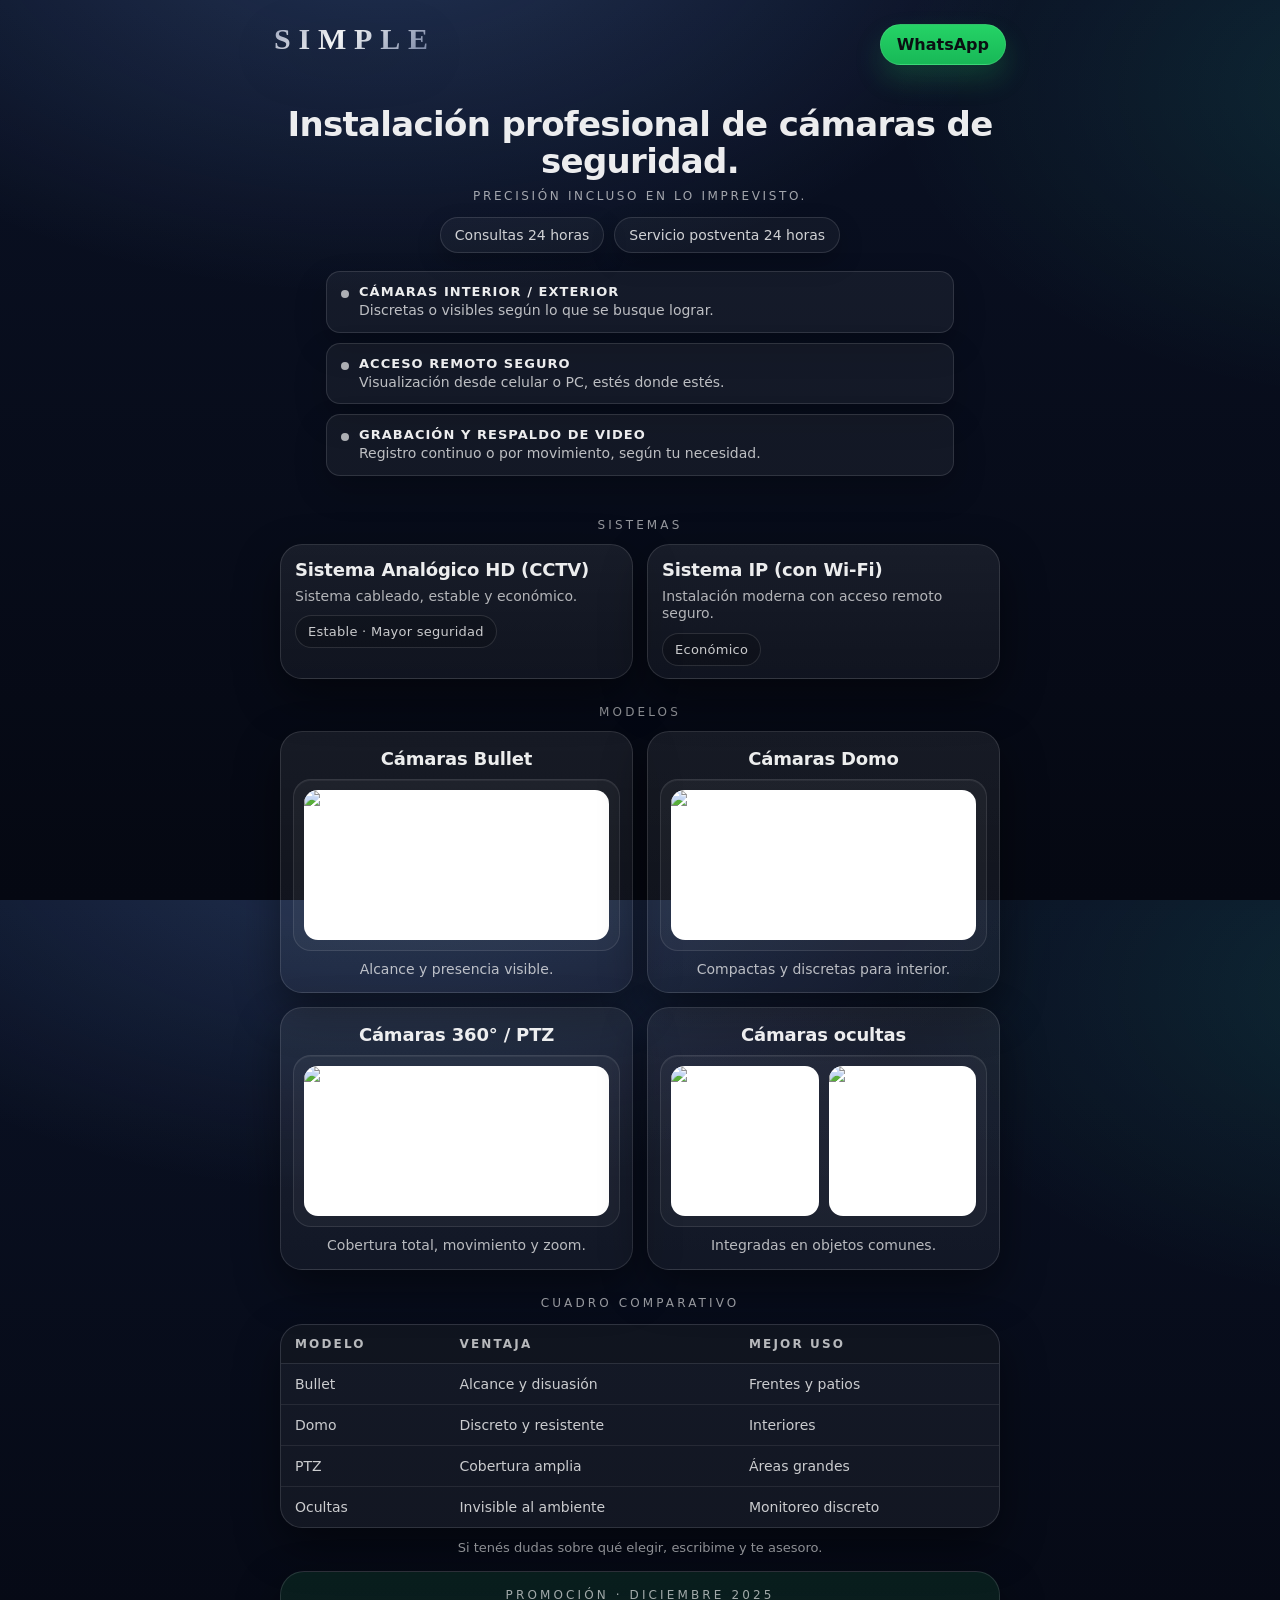
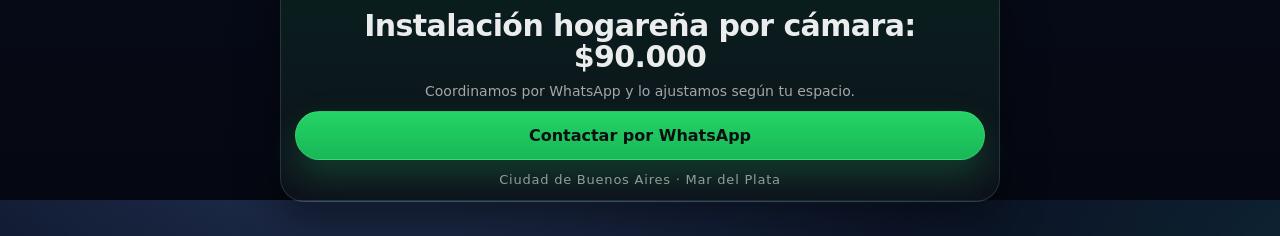
==== commit 6241c81d: "Add files via upload" ====
--- a/index.html/index.html
+++ b/index.html/index.html
@@ -2,428 +2,410 @@
 <html lang="es">
 <head>
   <meta charset="utf-8" />
-  <meta name="viewport" content="width=device-width,initial-scale=1" />
+  <meta name="viewport" content="width=device-width,initial-scale=1,viewport-fit=cover" />
   <title>SIMPLE — Video Vigilancia</title>
 
   <style>
     :root{
-      --bg0:#070a12;
-      --bg1:#0b1020;
-      --card:#0e1427cc;
-      --card2:#0f1730cc;
-      --text:#e9edf6;
-      --muted:#aeb7cc;
-      --muted2:#8e98b3;
-      --line:#ffffff14;
-      --radius:24px;
-      --radius2:18px;
-      --wa:#25D366;
-      --wa2:#1dbf5c;
+      --bg1:#050812;
+      --bg2:#0A1124;
+      --panel: rgba(255,255,255,.06);
+      --panel2: rgba(255,255,255,.08);
+      --stroke: rgba(255,255,255,.12);
+      --text: rgba(255,255,255,.92);
+      --muted: rgba(255,255,255,.68);
+      --muted2: rgba(255,255,255,.52);
+      --shadow: 0 18px 45px rgba(0,0,0,.45);
+      --r: 18px;
+      --r2: 22px;
+      --gap: 14px;
+      --wa: #25D366;
+      --wa2:#18b857;
     }
 
     *{box-sizing:border-box}
     html,body{height:100%}
     body{
       margin:0;
-      font-family: system-ui, -apple-system, Segoe UI, Roboto, Inter, Arial, sans-serif;
+      font-family: ui-sans-serif, system-ui, -apple-system, Segoe UI, Roboto, Arial, "Noto Sans", "Liberation Sans", sans-serif;
       color:var(--text);
       background:
-        radial-gradient(900px 700px at 20% -10%, #1a2a5a55 0%, transparent 60%),
-        radial-gradient(900px 700px at 90% 10%, #1b3a5a44 0%, transparent 55%),
-        linear-gradient(180deg, var(--bg0), var(--bg1));
-    }
-
+        radial-gradient(1200px 700px at 30% -10%, rgba(120,170,255,.22), transparent 55%),
+        radial-gradient(1000px 600px at 110% 10%, rgba(60,255,210,.10), transparent 52%),
+        linear-gradient(180deg, var(--bg2), var(--bg1));
+      overflow-x:hidden;
+    }
+
+    /* layout */
     .wrap{
-      width:min(940px, 100%);
-      margin:0 auto;
-      padding:18px 14px 28px;
-    }
-
-    /* HEADER */
-    .top{
+      max-width: 760px;
+      margin: 0 auto;
+      padding: 16px 14px 26px;
+    }
+
+    /* header */
+    header{
       display:flex;
       align-items:flex-start;
       justify-content:space-between;
-      gap:14px;
-      margin-top:2px;
+      gap: 12px;
+      padding-top: 8px;
+      padding-bottom: 10px;
     }
 
     .brand{
       display:flex;
       flex-direction:column;
-      gap:2px;
+      gap:2px;              /* bien pegadito */
       line-height:1;
       user-select:none;
     }
 
-    /* Logo “SIMPLE” con sheen interno (sin barras externas) */
-    .brand .simple{
+    /* Sheen interno que afecta SIMPLE y Video Vigilancia a la vez */
+    .brand .sheen{
+      display:flex;
+      flex-direction:column;
+      gap:2px;
+      background: linear-gradient(
+        135deg,
+        rgba(210,220,255,.55) 0%,
+        rgba(255,255,255,.95) 22%,
+        rgba(190,204,240,.55) 44%,
+        rgba(255,255,255,.92) 60%,
+        rgba(210,220,255,.55) 100%
+      );
+      background-size: 240% 240%;
+      background-position: 0% 50%;
+      -webkit-background-clip: text;
+      background-clip: text;
+      color: transparent;
+      animation: sheen 5.2s ease-in-out infinite;
+      filter: drop-shadow(0 12px 26px rgba(0,0,0,.35));
+    }
+
+    @keyframes sheen{
+      0%   { background-position: 0% 45%; }
+      55%  { background-position: 100% 55%; }
+      100% { background-position: 100% 55%; }
+    }
+
+    .brand .name{
       font-family: ui-serif, Georgia, "Times New Roman", serif;
-      font-weight: 600;
+      letter-spacing: .26em;
+      font-weight: 700;
+      font-size: 30px;
+      text-transform: uppercase;
+    }
+
+    .brand .tag{
+      font-size: 12px;
+      letter-spacing: .16em;
+      text-transform: uppercase;
+      opacity: .92;
+      transform: translateY(-1px);
+    }
+
+    .waTop{
+      flex:0 0 auto;
+      text-decoration:none;
+      color:#0a0f12;
+      background: linear-gradient(180deg, var(--wa), var(--wa2));
+      padding: 10px 16px;
+      border-radius: 999px;
+      font-weight: 700;
+      box-shadow: 0 14px 28px rgba(37,211,102,.20);
+      border: 1px solid rgba(255,255,255,.10);
+    }
+    .waTop:active{ transform: translateY(1px); }
+
+    /* hero */
+    .hero{
+      padding: 18px 6px 10px;
+      text-align:center;
+    }
+
+    .hero h1{
+      margin: 10px 0 10px;
+      font-size: 34px;
+      line-height: 1.08;
+      font-weight: 650;
+      letter-spacing: -0.02em;
+    }
+
+    .hero .slogan{
+      margin: 0 0 14px;
+      font-size: 12px;
       letter-spacing: .22em;
-      font-size: 30px;
-      text-transform: uppercase;
-      display:inline-block;
-
-      /* Texto “metálico” */
-      background:
-        linear-gradient(110deg,
-          #cfd7ee 0%,
-          #ffffff 22%,
-          #b9c3df 45%,
-          #ffffff 65%,
-          #cfd7ee 100%);
-      -webkit-background-clip:text;
-      background-clip:text;
-      color:transparent;
-      position:relative;
-      filter: drop-shadow(0 10px 20px rgba(0,0,0,.35));
-    }
-
-    /* Sheen diagonal (de “Video Vigilancia” hacia “SIMPLE”), interno por clip */
-    .brand .simple::after{
-      content:"";
-      position:absolute;
-      inset:-8px;
-      background: linear-gradient(135deg,
-        transparent 0%,
-        rgba(255,255,255,.00) 35%,
-        rgba(255,255,255,.18) 50%,
-        rgba(255,255,255,.00) 65%,
-        transparent 100%);
-      transform: translateX(-120%);
-      animation: sheen 5.6s ease-in-out infinite;
-      pointer-events:none;
-      mix-blend-mode: screen;
-      opacity:.9;
-    }
-
-    @keyframes sheen{
-      0%   {transform: translateX(-120%)}
-      38%  {transform: translateX(120%)}
-      100% {transform: translateX(120%)}
-    }
-
-    .brand .vv{
-      font-size:12px;
-      letter-spacing:.18em;
-      color:var(--muted2);
-      margin-left:1px; /* pegadito, prolijo */
-      text-transform: uppercase;
-    }
-
-    .waTop{
-      display:inline-flex;
-      align-items:center;
-      justify-content:center;
-      padding:10px 14px;
-      border-radius:999px;
-      background: linear-gradient(180deg, var(--wa), var(--wa2));
-      color:#0b1b10;
-      font-weight:700;
-      text-decoration:none;
-      box-shadow: 0 14px 32px rgba(37,211,102,.22);
-      border: 1px solid rgba(255,255,255,.18);
-      min-width:108px;
-    }
-
-    /* HERO */
-    .hero{
-      margin-top:18px;
-      padding:18px 18px 16px;
-      border-radius: var(--radius);
-      background: linear-gradient(180deg, rgba(255,255,255,.06), rgba(255,255,255,.03));
-      border: 1px solid var(--line);
-      box-shadow: 0 18px 44px rgba(0,0,0,.40);
-    }
-
-    .hero h1{
-      margin: 4px 0 10px;
-      text-align:center;
-      font-size: 34px;
-      line-height:1.05;
-
-      /* más “flaquito y confiable” */
-      font-family: ui-sans-serif, system-ui, -apple-system, Segoe UI, Roboto, Arial;
-      font-weight: 600;
-      letter-spacing: .01em;
-    }
-
-    .tagline{
-      text-align:center;
-      color: var(--muted);
-      letter-spacing: .18em;
-      text-transform: uppercase;
-      font-size: 12px;
-      margin: 0 0 14px;
-    }
-
-    .pills{
+      text-transform: uppercase;
+      color: rgba(255,255,255,.62);
+    }
+
+    .pillRow{
       display:flex;
       justify-content:center;
-      gap:10px;
-      flex-wrap:wrap;
-      margin-top:8px;
-    }
-
+      gap: 10px;
+      flex-wrap: wrap;
+      margin: 8px 0 6px;
+    }
     .pill{
-      padding:9px 12px;
-      border-radius:999px;
-      border:1px solid var(--line);
+      padding: 9px 14px;
+      border-radius: 999px;
+      border: 1px solid var(--stroke);
       background: rgba(255,255,255,.04);
-      color:#d6def2;
-      font-size: 13px;
-    }
-
-    .bullets{
-      margin: 14px auto 0;
-      width: min(520px, 100%);
+      color: rgba(255,255,255,.80);
+      font-size: 14px;
+      box-shadow: 0 10px 24px rgba(0,0,0,.22);
+    }
+
+    /* servicios (lista) */
+    .points{
+      margin: 18px auto 6px;
+      max-width: 640px;
+      text-align:left;
+      padding: 0 6px;
+    }
+    .points ul{
+      margin:0;
+      padding: 0;
+      list-style: none;
       display:flex;
       flex-direction:column;
-      gap:8px;
-      padding:0;
-      list-style:none;
-    }
-    .bullets li{
+      gap: 10px;
+    }
+    .points li{
       display:flex;
+      gap:10px;
       align-items:flex-start;
-      gap:10px;
-      color: var(--muted);
-      font-size:14px;
+      padding: 12px 14px;
+      border-radius: 14px;
+      border: 1px solid var(--stroke);
+      background: rgba(255,255,255,.05);
+      box-shadow: 0 14px 32px rgba(0,0,0,.22);
     }
     .dot{
-      margin-top:7px;
-      width:7px;height:7px;border-radius:50%;
-      background: rgba(255,255,255,.38);
-      flex:0 0 auto;
-    }
-
-    /* SECTION TITLES */
+      width:8px;height:8px;border-radius:999px;
+      background: rgba(255,255,255,.65);
+      margin-top: 6px;
+      flex: 0 0 auto;
+    }
+    .points strong{
+      display:block;
+      font-weight: 720;
+      letter-spacing: .08em;
+      text-transform: uppercase;
+      font-size: 13px;
+    }
+    .points span{
+      display:block;
+      color: rgba(255,255,255,.72);
+      margin-top: 3px;
+      font-size: 14px;
+      line-height: 1.25;
+    }
+
+    /* section titles */
     .sectionTitle{
-      margin: 22px 6px 10px;
+      margin: 26px 6px 12px;
       text-align:center;
-      letter-spacing:.35em;
-      color: var(--muted2);
+      color: rgba(255,255,255,.58);
       font-size: 12px;
-      text-transform: uppercase;
-    }
-
-    /* GRID */
+      letter-spacing: .26em;
+      text-transform: uppercase;
+    }
+
+    /* cards grid */
     .grid2{
       display:grid;
       grid-template-columns: 1fr 1fr;
-      gap: 12px;
-    }
-
-    .grid2.tight{
-      gap: 14px;
-    }
-
-    /* CARDS (sin overlays azules, sin pseudo-barras) */
+      gap: var(--gap);
+      padding: 0 6px;
+    }
+
     .card{
-      border-radius: var(--radius);
-      background: linear-gradient(180deg, rgba(255,255,255,.06), rgba(255,255,255,.03));
-      border:1px solid var(--line);
-      box-shadow: 0 16px 40px rgba(0,0,0,.35);
+      border-radius: var(--r2);
+      border: 1px solid var(--stroke);
+      background: linear-gradient(180deg, rgba(255,255,255,.07), rgba(255,255,255,.045));
+      box-shadow: var(--shadow);
+      overflow:hidden;
+      position:relative;
+    }
+    .card .inner{
       padding: 14px 14px 12px;
-      position:relative;
-      overflow:hidden;
-    }
-
-    /* IMPORTANTÍSIMO: anulamos cualquier banda/overlay heredado */
-    .card::before,
-    .card::after{
-      content:none !important;
-      display:none !important;
-    }
-
+    }
     .card h3{
-      margin: 0 0 6px;
-      font-size: 16px;
-      font-weight: 700;
+      margin:0 0 8px;
+      font-size: 18px;
+      letter-spacing: -0.01em;
     }
     .card p{
       margin:0;
       color: var(--muted);
-      font-size: 13.5px;
-      line-height:1.35;
-    }
-
-    .chip{
-      display:inline-flex;
-      margin-top:10px;
-      padding:8px 10px;
-      border-radius:999px;
-      border:1px solid var(--line);
-      background: rgba(0,0,0,.18);
-      color:#dbe3f7;
-      font-size:12px;
-    }
-
-    /* MODELOS */
-    .modelCard{
-      padding: 12px 12px 12px;
-    }
-
+      font-size: 14px;
+      line-height: 1.25;
+    }
+    .badge{
+      display:inline-block;
+      margin-top: 10px;
+      padding: 8px 12px;
+      border-radius: 999px;
+      border: 1px solid rgba(255,255,255,.12);
+      background: rgba(0,0,0,.16);
+      color: rgba(255,255,255,.78);
+      font-size: 13px;
+      letter-spacing: .02em;
+    }
+
+    /* model cards with images */
+    .modelGrid{
+      display:grid;
+      grid-template-columns: 1fr 1fr;
+      gap: var(--gap);
+      padding: 0 6px;
+    }
+
+    .model{
+      border-radius: var(--r2);
+      border: 1px solid var(--stroke);
+      background: linear-gradient(180deg, rgba(255,255,255,.07), rgba(255,255,255,.045));
+      box-shadow: var(--shadow);
+      padding: 12px;
+    }
+    .model h4{
+      margin: 4px 2px 10px;
+      font-size: 18px;
+      letter-spacing: -0.01em;
+      text-align:center;
+    }
     .imgBox{
-      margin-top:10px;
+      width:100%;
       border-radius: 18px;
-      border: 1px solid var(--line);
-      background: rgba(255,255,255,.03);
-      padding:10px;
-      display:flex;
-      align-items:center;
-      justify-content:center;
-      min-height: 152px;
-    }
-
+      background: rgba(255,255,255,.04);
+      border: 1px solid rgba(255,255,255,.10);
+      padding: 10px;
+      box-shadow: inset 0 1px 0 rgba(255,255,255,.06);
+    }
     .imgBox img{
       width:100%;
-      height: 132px;
-      object-fit: contain;
+      height: 150px;
+      object-fit: cover;
       border-radius: 14px;
-      background: #ffffff; /* para productos con fondo transparente/blanco */
-      padding:10px;
-    }
-
-    /* ocultas: 2 imágenes lado a lado */
-    .imgRow{
-      width:100%;
+      display:block;
+      background:#fff;
+    }
+    .model .desc{
+      margin: 10px 4px 2px;
+      color: rgba(255,255,255,.70);
+      text-align:center;
+      font-size: 14px;
+      line-height: 1.25;
+    }
+
+    /* ocultas: dos fotos */
+    .twoPics{
       display:grid;
       grid-template-columns: 1fr 1fr;
-      gap:10px;
-    }
-    .imgRow img{
-      height: 132px;
-    }
-
-    .caption{
-      margin-top:10px;
-      color: var(--muted);
-      font-size: 13px;
-      text-align:center;
-    }
-
-    /* COMPARATIVO */
+      gap: 10px;
+    }
+    .twoPics img{
+      height: 150px;
+      object-fit: cover;
+    }
+
+    /* table */
     .tableWrap{
-      margin-top: 10px;
-      border-radius: var(--radius);
-      border:1px solid var(--line);
-      background: linear-gradient(180deg, rgba(255,255,255,.06), rgba(255,255,255,.03));
+      margin: 14px 6px 0;
+      border-radius: var(--r2);
+      border: 1px solid var(--stroke);
+      background: rgba(255,255,255,.05);
+      box-shadow: var(--shadow);
       overflow:hidden;
-      box-shadow: 0 16px 40px rgba(0,0,0,.35);
     }
     table{
       width:100%;
-      border-collapse:collapse;
-      font-size:14px;
+      border-collapse: collapse;
+      font-size: 14px;
     }
     thead th{
       text-align:left;
-      padding: 14px 14px;
-      color: var(--muted2);
-      letter-spacing: .25em;
+      padding: 12px 14px;
+      letter-spacing: .18em;
+      text-transform: uppercase;
       font-size: 12px;
-      text-transform: uppercase;
-      border-bottom: 1px solid var(--line);
-      background: rgba(0,0,0,.10);
+      color: rgba(255,255,255,.70);
+      background: rgba(0,0,0,.18);
+      border-bottom: 1px solid rgba(255,255,255,.10);
     }
     tbody td{
-      padding: 14px 14px;
-      border-bottom: 1px solid var(--line);
-      color:#dbe3f7;
-      vertical-align:top;
-    }
-    tbody tr:last-child td{border-bottom:0}
+      padding: 12px 14px;
+      color: rgba(255,255,255,.78);
+      border-bottom: 1px solid rgba(255,255,255,.08);
+      vertical-align: top;
+    }
+    tbody tr:last-child td{ border-bottom: none; }
+
     .helper{
       text-align:center;
-      color: var(--muted2);
+      color: rgba(255,255,255,.55);
       font-size: 13px;
-      margin: 12px 0 6px;
-    }
-
-    /* PRICE / CTA (sin barra azul “mágica”) */
-    .price{
-      margin-top: 14px;
-      padding: 16px 16px 14px;
-      border-radius: var(--radius);
-      border:1px solid rgba(255,255,255,.16);
-      background: linear-gradient(180deg, rgba(37,211,102,.12), rgba(255,255,255,.04));
-      box-shadow: 0 18px 44px rgba(0,0,0,.40);
-      position:relative;
-      overflow:hidden;
-    }
-
-    /* Anulamos pseudo overlays también acá */
-    .price::before,
-    .price::after{
-      content:none !important;
-      display:none !important;
-    }
-
-    .price .small{
+      margin: 12px 0 4px;
+      padding: 0 10px;
+    }
+
+    /* promo */
+    .promo{
+      margin: 16px 6px 8px;
+      border-radius: 24px;
+      border: 1px solid rgba(255,255,255,.12);
+      background: linear-gradient(180deg, rgba(37,211,102,.10), rgba(255,255,255,.04));
+      box-shadow: var(--shadow);
+      padding: 16px 14px 14px;
       text-align:center;
-      letter-spacing:.28em;
-      color: rgba(233,237,246,.72);
+    }
+    .promo .mini{
+      color: rgba(255,255,255,.62);
       font-size: 12px;
+      letter-spacing: .26em;
       text-transform: uppercase;
       margin-bottom: 8px;
     }
-
-    .price .big{
-      text-align:center;
-      font-size: 34px;
-      line-height:1.08;
-      font-weight: 800;
+    .promo .price{
+      font-size: 30px;
+      line-height: 1.05;
+      font-weight: 760;
       margin: 0 0 10px;
-    }
-
-    .price .sub{
-      text-align:center;
-      color: var(--muted);
+      letter-spacing: -0.02em;
+    }
+    .promo .sub{
+      color: rgba(255,255,255,.62);
       margin: 0 0 12px;
       font-size: 14px;
     }
-
     .waBtn{
-      display:flex;
-      justify-content:center;
-      margin-top: 10px;
-    }
-
-    .waBtn a{
-      width: 100%;
-      max-width: 520px;
-      display:inline-flex;
-      align-items:center;
-      justify-content:center;
-      gap:10px;
+      display:block;
+      width:100%;
+      text-decoration:none;
+      color:#0a0f12;
+      background: linear-gradient(180deg, var(--wa), var(--wa2));
       padding: 14px 16px;
       border-radius: 999px;
-      background: linear-gradient(180deg, var(--wa), var(--wa2));
-      color:#0b1b10;
-      font-weight: 900;
-      letter-spacing: .02em;
-      text-decoration:none;
-      box-shadow: 0 18px 42px rgba(37,211,102,.22);
-      border: 1px solid rgba(255,255,255,.18);
-    }
-
-    .places{
-      text-align:center;
-      color: rgba(233,237,246,.65);
+      font-weight: 800;
+      box-shadow: 0 16px 34px rgba(37,211,102,.22);
+      border: 1px solid rgba(255,255,255,.10);
+    }
+    .waBtn:active{ transform: translateY(1px); }
+
+    .cities{
+      margin-top: 12px;
+      color: rgba(255,255,255,.55);
       font-size: 13px;
-      margin-top: 14px;
       letter-spacing: .06em;
     }
 
-    /* Responsive */
+    /* responsive polish */
     @media (max-width: 420px){
-      .hero h1{font-size: 30px}
-      .brand .simple{font-size: 28px}
-      .imgBox{min-height: 146px}
-      .imgBox img{height: 126px}
-      .price .big{font-size: 32px}
+      .hero h1{ font-size: 32px; }
+      .imgBox img{ height: 140px; }
+      .twoPics img{ height: 140px; }
     }
   </style>
 </head>
@@ -431,89 +413,119 @@
 <body>
   <div class="wrap">
 
-    <header class="top">
-      <div class="brand">
-        <div class="simple">SIMPLE</div>
-        <div class="vv">Video Vigilancia</div>
-      </div>
-
-      <a class="waTop" id="waTop" href="#" aria-label="WhatsApp">WhatsApp</a>
+    <!-- HEADER -->
+    <header>
+      <div class="brand" aria-label="SIMPLE — Video Vigilancia">
+        <div class="sheen">
+          <div class="name">SIMPLE</div>
+          <div class="tag">Video Vigilancia</div>
+        </div>
+      </div>
+
+      <!-- WhatsApp (arriba) -->
+      <a class="waTop" id="waTop" href="#" target="_blank" rel="noopener">WhatsApp</a>
     </header>
 
+    <!-- INICIO -->
     <section class="hero">
       <h1>Instalación profesional de cámaras de seguridad.</h1>
-      <div class="tagline">Precisión incluso en lo imprevisto.</div>
-
-      <div class="pills">
+      <div class="slogan">Precisión incluso en lo imprevisto.</div>
+
+      <div class="pillRow">
         <div class="pill">Consultas 24 horas</div>
         <div class="pill">Servicio postventa 24 horas</div>
       </div>
 
-      <ul class="bullets">
-        <li><span class="dot"></span> Cámara interior / exterior</li>
-        <li><span class="dot"></span> Acceso remoto seguro</li>
-        <li><span class="dot"></span> Grabación y respaldo de video</li>
-      </ul>
+      <!-- Servicios en lista (sin recuadros gigantes, pero prolijo) -->
+      <div class="points">
+        <ul>
+          <li>
+            <div class="dot"></div>
+            <div>
+              <strong>Cámaras interior / exterior</strong>
+              <span>Discretas o visibles según lo que se busque lograr.</span>
+            </div>
+          </li>
+          <li>
+            <div class="dot"></div>
+            <div>
+              <strong>Acceso remoto seguro</strong>
+              <span>Visualización desde celular o PC, estés donde estés.</span>
+            </div>
+          </li>
+          <li>
+            <div class="dot"></div>
+            <div>
+              <strong>Grabación y respaldo de video</strong>
+              <span>Registro continuo o por movimiento, según tu necesidad.</span>
+            </div>
+          </li>
+        </ul>
+      </div>
     </section>
 
     <!-- SISTEMAS -->
     <div class="sectionTitle">SISTEMAS</div>
     <div class="grid2">
       <div class="card">
-        <h3>Sistema Analógico HD (CCTV)</h3>
-        <p>Sistema cableado, estable y económico.</p>
-        <div class="chip">Estable · Mayor seguridad</div>
+        <div class="inner">
+          <h3>Sistema Analógico HD (CCTV)</h3>
+          <p>Sistema cableado, estable y económico.</p>
+          <span class="badge">Estable · Mayor seguridad</span>
+        </div>
       </div>
 
       <div class="card">
-        <h3>Sistema IP (con Wi-Fi)</h3>
-        <p>Instalación moderna con acceso remoto seguro.</p>
-        <div class="chip">Económico</div>
+        <div class="inner">
+          <h3>Sistema IP (con Wi-Fi)</h3>
+          <p>Instalación moderna con acceso remoto seguro.</p>
+          <span class="badge">Económico</span>
+        </div>
       </div>
     </div>
 
     <!-- MODELOS -->
     <div class="sectionTitle">MODELOS</div>
-    <div class="grid2 tight">
-      <div class="card modelCard">
-        <h3>Cámaras Bullet</h3>
+    <div class="modelGrid">
+
+      <div class="model">
+        <h4>Cámaras Bullet</h4>
         <div class="imgBox">
-          <img src="resize.webp" alt="Cámara Bullet" />
-        </div>
-        <div class="caption">Alcance y presencia visible.</div>
-      </div>
-
-      <div class="card modelCard">
-        <h3>Cámaras Domo</h3>
+          <img src="img/bullet.webp" alt="Cámara tipo bullet">
+        </div>
+        <div class="desc">Alcance y presencia visible.</div>
+      </div>
+
+      <div class="model">
+        <h4>Cámaras Domo</h4>
         <div class="imgBox">
-          <img src="1323g0e-i_3-100.jpg" alt="Cámara Domo" />
-        </div>
-        <div class="caption">Compactas y discretas para interior.</div>
-      </div>
-
-      <div class="card modelCard">
-        <h3>Cámaras 360° / PTZ</h3>
+          <img src="img/domo.jpg" alt="Cámara tipo domo">
+        </div>
+        <div class="desc">Compactas y discretas para interior.</div>
+      </div>
+
+      <div class="model">
+        <h4>Cámaras 360° / PTZ</h4>
         <div class="imgBox">
-          <img src="camara-ptz.png" alt="Cámara PTZ" />
-        </div>
-        <div class="caption">Cobertura total, movimiento y zoom.</div>
-      </div>
-
-      <div class="card modelCard">
-        <h3>Cámaras ocultas</h3>
-        <div class="imgBox">
-          <div class="imgRow">
-            <img src="cargador-usb-actual-con-camara-espia-wifi-version-actual-0005222.jpg" alt="Cámara oculta en cargador" />
-            <img src="D_696848-MLA91047557721_082025-C.jpg" alt="Cámara oculta en lámpara" />
-          </div>
-        </div>
-        <div class="caption">Integradas en objetos comunes.</div>
-      </div>
+          <img src="img/ptz.png" alt="Cámara PTZ 360 grados">
+        </div>
+        <div class="desc">Cobertura total, movimiento y zoom.</div>
+      </div>
+
+      <div class="model">
+        <h4>Cámaras ocultas</h4>
+        <div class="imgBox twoPics">
+          <img src="img/oculta-cargador.jpg" alt="Cámara oculta en cargador">
+          <img src="img/oculta-lampara.jpg" alt="Cámara oculta en lámpara">
+        </div>
+        <div class="desc">Integradas en objetos comunes.</div>
+      </div>
+
     </div>
 
-    <!-- COMPARATIVO -->
+    <!-- CUADRO COMPARATIVO -->
     <div class="sectionTitle">CUADRO COMPARATIVO</div>
-    <div class="tableWrap" aria-label="Cuadro comparativo de modelos">
+    <div class="tableWrap" role="region" aria-label="Cuadro comparativo de modelos">
       <table>
         <thead>
           <tr>
@@ -550,36 +562,28 @@
     <div class="helper">Si tenés dudas sobre qué elegir, escribime y te asesoro.</div>
 
     <!-- PROMO -->
-    <section class="price">
-      <div class="small">Promoción · Diciembre 2025</div>
-      <h2 class="big">Instalación hogareña por cámara: $90.000</h2>
+    <section class="promo" aria-label="Promoción">
+      <div class="mini">PROMOCIÓN · DICIEMBRE 2025</div>
+      <h2 class="price">Instalación hogareña por cámara: $90.000</h2>
       <p class="sub">Coordinamos por WhatsApp y lo ajustamos según tu espacio.</p>
 
-      <div class="waBtn">
-        <a id="waBottom" href="#">Contactar por WhatsApp</a>
-      </div>
-
-      <div class="places">Ciudad de Buenos Aires · Mar del Plata</div>
+      <a class="waBtn" id="waPromo" href="#" target="_blank" rel="noopener">
+        Contactar por WhatsApp
+      </a>
+
+      <div class="cities">Ciudad de Buenos Aires · Mar del Plata</div>
     </section>
 
   </div>
 
   <script>
-    // Mensaje prefijado para WhatsApp
-    const msg = encodeURIComponent(
-      "Hola, ¿cómo estás? Quiero que juntos pensemos qué opciones tendría en mi caso y/o que me ayudes a entender algunos conceptos sobre lo ofrecido en la página :)"
-    );
-
-    // Número en formato internacional (AR). Si preferís que quede sin +54, también anda, pero así es más “pro”.
+    // WhatsApp con mensaje predeterminado
     const phone = "5491160060314";
-    const waLink = `https://wa.me/${phone}?text=${msg}`;
-
-    document.getElementById("waTop").href = waLink;
-    document.getElementById("waBottom").href = waLink;
+    const msg = "Hola, ¿cómo estás? Quiero que juntos pensemos qué opciones tendría en mi caso y/o que me ayudes a entender algunos conceptos sobre lo ofrecido en la página :)";
+    const url = "https://wa.me/" + phone + "?text=" + encodeURIComponent(msg);
+
+    document.getElementById("waTop").href = url;
+    document.getElementById("waPromo").href = url;
   </script>
 </body>
 </html>
-
-</body>
-</html>
-
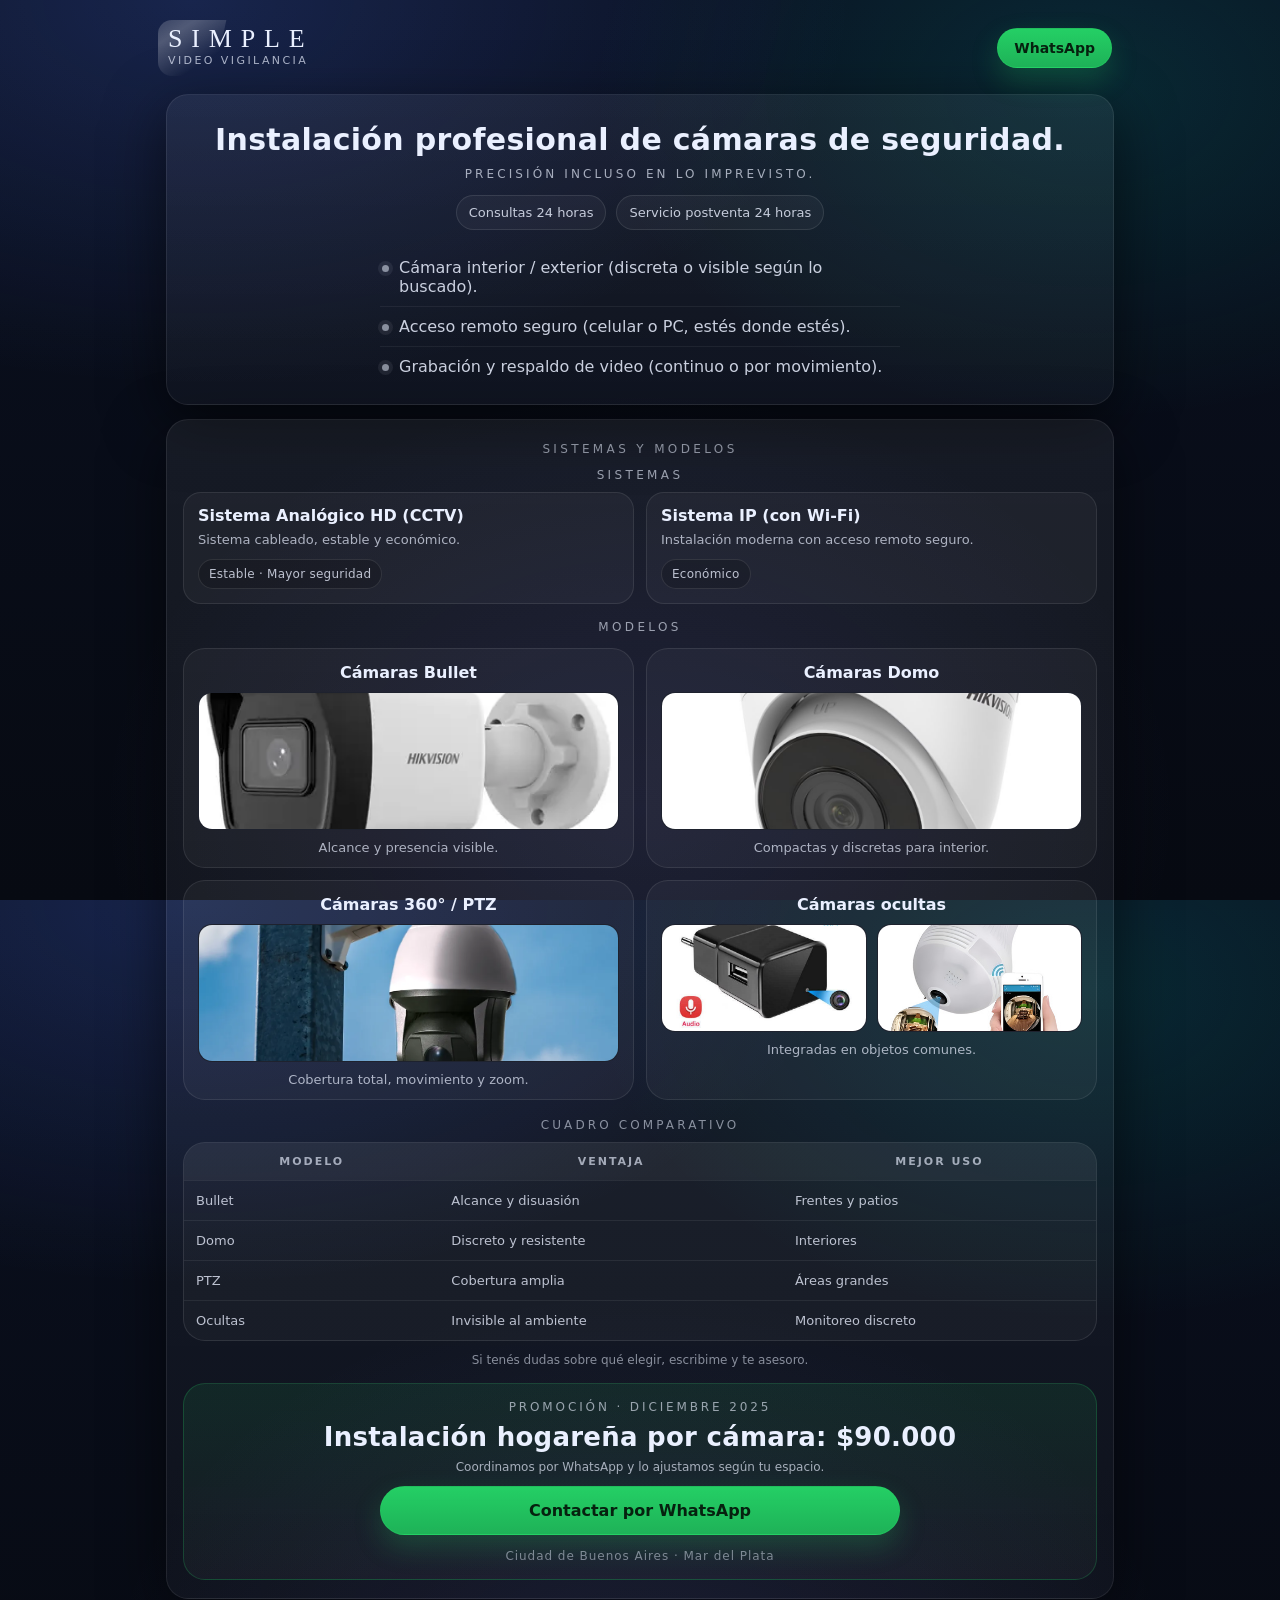
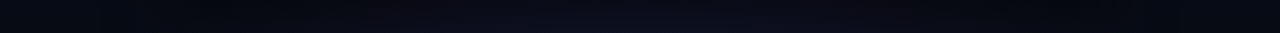
==== commit 099f3063: "Update index.html" ====
--- a/index.html/index.html
+++ b/index.html/index.html
@@ -2,588 +2,571 @@
 <html lang="es">
 <head>
   <meta charset="utf-8" />
-  <meta name="viewport" content="width=device-width,initial-scale=1,viewport-fit=cover" />
+  <meta name="viewport" content="width=device-width, initial-scale=1" />
   <title>SIMPLE — Video Vigilancia</title>
 
   <style>
     :root{
-      --bg1:#050812;
-      --bg2:#0A1124;
-      --panel: rgba(255,255,255,.06);
-      --panel2: rgba(255,255,255,.08);
-      --stroke: rgba(255,255,255,.12);
-      --text: rgba(255,255,255,.92);
-      --muted: rgba(255,255,255,.68);
-      --muted2: rgba(255,255,255,.52);
-      --shadow: 0 18px 45px rgba(0,0,0,.45);
-      --r: 18px;
-      --r2: 22px;
-      --gap: 14px;
-      --wa: #25D366;
-      --wa2:#18b857;
+      --bg0:#070A12;
+      --bg1:#0A1020;
+      --card: rgba(255,255,255,.06);
+      --card2: rgba(255,255,255,.08);
+      --line: rgba(255,255,255,.10);
+      --text:#EAF0FF;
+      --muted: rgba(234,240,255,.72);
+      --muted2: rgba(234,240,255,.55);
+      --shadow: 0 18px 60px rgba(0,0,0,.55);
+      --radius: 18px;
+      --radius2: 22px;
+      --wa:#25D366;
+      --wa2:#1fb85a;
     }
 
     *{box-sizing:border-box}
     html,body{height:100%}
     body{
       margin:0;
-      font-family: ui-sans-serif, system-ui, -apple-system, Segoe UI, Roboto, Arial, "Noto Sans", "Liberation Sans", sans-serif;
+      background:
+        radial-gradient(1200px 700px at 15% 0%, rgba(80,120,255,.20), transparent 55%),
+        radial-gradient(900px 600px at 85% 10%, rgba(0,200,180,.14), transparent 55%),
+        radial-gradient(900px 700px at 50% 90%, rgba(120,120,255,.10), transparent 60%),
+        linear-gradient(180deg, var(--bg1), var(--bg0));
       color:var(--text);
-      background:
-        radial-gradient(1200px 700px at 30% -10%, rgba(120,170,255,.22), transparent 55%),
-        radial-gradient(1000px 600px at 110% 10%, rgba(60,255,210,.10), transparent 52%),
-        linear-gradient(180deg, var(--bg2), var(--bg1));
-      overflow-x:hidden;
-    }
-
-    /* layout */
+      font-family: system-ui, -apple-system, Segoe UI, Roboto, Arial, sans-serif;
+      -webkit-font-smoothing:antialiased;
+      text-rendering:optimizeLegibility;
+    }
+
     .wrap{
-      max-width: 760px;
-      margin: 0 auto;
-      padding: 16px 14px 26px;
-    }
-
-    /* header */
-    header{
+      width:min(980px, 100%);
+      margin:0 auto;
+      padding: 18px 16px 34px;
+    }
+
+    /* Header */
+    .top{
       display:flex;
       align-items:flex-start;
       justify-content:space-between;
-      gap: 12px;
-      padding-top: 8px;
-      padding-bottom: 10px;
+      gap:14px;
+      padding: 8px 2px 12px;
     }
 
     .brand{
-      display:flex;
-      flex-direction:column;
-      gap:2px;              /* bien pegadito */
+      position:relative;
+      display:inline-block;
       line-height:1;
       user-select:none;
     }
 
-    /* Sheen interno que afecta SIMPLE y Video Vigilancia a la vez */
-    .brand .sheen{
-      display:flex;
-      flex-direction:column;
-      gap:2px;
-      background: linear-gradient(
-        135deg,
-        rgba(210,220,255,.55) 0%,
-        rgba(255,255,255,.95) 22%,
-        rgba(190,204,240,.55) 44%,
-        rgba(255,255,255,.92) 60%,
-        rgba(210,220,255,.55) 100%
-      );
-      background-size: 240% 240%;
-      background-position: 0% 50%;
-      -webkit-background-clip: text;
-      background-clip: text;
-      color: transparent;
-      animation: sheen 5.2s ease-in-out infinite;
-      filter: drop-shadow(0 12px 26px rgba(0,0,0,.35));
-    }
-
-    @keyframes sheen{
-      0%   { background-position: 0% 45%; }
-      55%  { background-position: 100% 55%; }
-      100% { background-position: 100% 55%; }
-    }
-
-    .brand .name{
-      font-family: ui-serif, Georgia, "Times New Roman", serif;
+    .brand .word{
+      font-family: Georgia, "Times New Roman", serif;
+      letter-spacing: .34em;
+      font-weight: 500;
+      font-size: 26px;
+      text-transform: uppercase;
+      position:relative;
+      display:inline-block;
+      padding-right: 2px;
+    }
+
+    .brand .sub{
+      margin-top: 5px;
+      font-size: 11px;
+      letter-spacing: .22em;
+      text-transform: uppercase;
+      color: rgba(234,240,255,.70);
+      display:block;
+      /* “pegado” abajo, sutil */
+      transform: translateY(-2px);
+    }
+
+    /* Shimmer sutil en diagonal (B de VideoVigilancia -> E de SIMPLE aprox) */
+    .brand .glow{
+      position:absolute;
+      inset:-6px -10px -8px -10px;
+      pointer-events:none;
+      border-radius: 14px;
+      overflow:hidden;
+      mix-blend-mode: screen;
+      opacity:.65;
+      filter: blur(.3px);
+    }
+    .brand .glow::before{
+      content:"";
+      position:absolute;
+      width: 120px;
+      height: 240%;
+      left:-35%;
+      top:-70%;
+      background: linear-gradient(135deg,
+        transparent 0%,
+        rgba(255,255,255,.0) 20%,
+        rgba(255,255,255,.45) 48%,
+        rgba(255,255,255,.0) 70%,
+        transparent 100%);
+      transform: rotate(12deg);
+      animation: shimmer 5.2s ease-in-out infinite;
+      opacity:.85;
+    }
+    @keyframes shimmer{
+      0%   { transform: translateX(-35%) rotate(12deg); opacity:.15; }
+      18%  { opacity:.55; }
+      35%  { opacity:.85; }
+      55%  { opacity:.35; }
+      100% { transform: translateX(155%) rotate(12deg); opacity:.12; }
+    }
+
+    .waTop{
+      display:inline-flex;
+      align-items:center;
+      gap:10px;
+      padding: 11px 16px;
+      border-radius: 999px;
+      border: 1px solid rgba(37,211,102,.35);
+      background: linear-gradient(180deg, rgba(37,211,102,.98), rgba(31,184,90,.96));
+      color:#06210f;
+      font-weight:700;
+      font-size: 14px;
+      text-decoration:none;
+      box-shadow: 0 12px 28px rgba(37,211,102,.22);
+      transform: translateY(2px);
+    }
+    .waTop:active{ transform: translateY(3px) scale(.99); }
+
+    /* Sections */
+    .section{
+      margin-top: 14px;
+      padding: 18px 16px;
+      border-radius: var(--radius2);
+      background: linear-gradient(180deg, rgba(255,255,255,.06), rgba(255,255,255,.03));
+      border: 1px solid rgba(255,255,255,.08);
+      box-shadow: var(--shadow);
+    }
+
+    .hero{
+      padding: 22px 18px 18px;
+    }
+
+    .h1{
+      margin: 6px 0 10px;
+      font-size: 30px;
+      line-height: 1.12;
+      letter-spacing: .01em;
+      font-weight: 560;
+      text-align:center;
+      /* un poco más “flaquito” */
+      font-stretch: expanded;
+    }
+
+    .tagline{
+      text-align:center;
+      font-size: 12px;
       letter-spacing: .26em;
-      font-weight: 700;
-      font-size: 30px;
-      text-transform: uppercase;
-    }
-
-    .brand .tag{
-      font-size: 12px;
-      letter-spacing: .16em;
-      text-transform: uppercase;
-      opacity: .92;
-      transform: translateY(-1px);
-    }
-
-    .waTop{
-      flex:0 0 auto;
-      text-decoration:none;
-      color:#0a0f12;
-      background: linear-gradient(180deg, var(--wa), var(--wa2));
-      padding: 10px 16px;
-      border-radius: 999px;
-      font-weight: 700;
-      box-shadow: 0 14px 28px rgba(37,211,102,.20);
-      border: 1px solid rgba(255,255,255,.10);
-    }
-    .waTop:active{ transform: translateY(1px); }
-
-    /* hero */
-    .hero{
-      padding: 18px 6px 10px;
-      text-align:center;
-    }
-
-    .hero h1{
-      margin: 10px 0 10px;
-      font-size: 34px;
-      line-height: 1.08;
-      font-weight: 650;
-      letter-spacing: -0.02em;
-    }
-
-    .hero .slogan{
-      margin: 0 0 14px;
-      font-size: 12px;
-      letter-spacing: .22em;
-      text-transform: uppercase;
-      color: rgba(255,255,255,.62);
-    }
-
-    .pillRow{
-      display:flex;
-      justify-content:center;
-      gap: 10px;
-      flex-wrap: wrap;
-      margin: 8px 0 6px;
-    }
-    .pill{
-      padding: 9px 14px;
-      border-radius: 999px;
-      border: 1px solid var(--stroke);
-      background: rgba(255,255,255,.04);
-      color: rgba(255,255,255,.80);
-      font-size: 14px;
-      box-shadow: 0 10px 24px rgba(0,0,0,.22);
-    }
-
-    /* servicios (lista) */
-    .points{
-      margin: 18px auto 6px;
-      max-width: 640px;
-      text-align:left;
-      padding: 0 6px;
-    }
-    .points ul{
-      margin:0;
-      padding: 0;
-      list-style: none;
-      display:flex;
-      flex-direction:column;
-      gap: 10px;
-    }
-    .points li{
+      text-transform: uppercase;
+      color: rgba(234,240,255,.68);
+      margin: 8px 0 14px;
+    }
+
+    .chips{
       display:flex;
       gap:10px;
+      justify-content:center;
+      flex-wrap:wrap;
+      margin: 10px 0 2px;
+    }
+    .chip{
+      padding: 9px 12px;
+      border-radius: 999px;
+      border: 1px solid rgba(255,255,255,.10);
+      background: rgba(255,255,255,.04);
+      color: rgba(234,240,255,.82);
+      font-size: 13px;
+    }
+
+    /* Puntos (lista) en vez de “cuadros” */
+    .bullets{
+      width:min(520px, 100%);
+      margin: 18px auto 0;
+      padding: 0;
+      list-style:none;
+      color: rgba(234,240,255,.85);
+    }
+    .bullets li{
+      display:flex;
       align-items:flex-start;
-      padding: 12px 14px;
-      border-radius: 14px;
-      border: 1px solid var(--stroke);
-      background: rgba(255,255,255,.05);
-      box-shadow: 0 14px 32px rgba(0,0,0,.22);
-    }
+      gap:10px;
+      padding: 10px 2px;
+      border-bottom: 1px solid rgba(255,255,255,.06);
+    }
+    .bullets li:last-child{ border-bottom:0; }
     .dot{
-      width:8px;height:8px;border-radius:999px;
-      background: rgba(255,255,255,.65);
-      margin-top: 6px;
+      width:7px; height:7px;
+      border-radius: 99px;
+      margin-top: 7px;
+      background: rgba(234,240,255,.55);
+      box-shadow: 0 0 0 4px rgba(234,240,255,.07);
       flex: 0 0 auto;
     }
-    .points strong{
-      display:block;
-      font-weight: 720;
-      letter-spacing: .08em;
-      text-transform: uppercase;
-      font-size: 13px;
-    }
-    .points span{
-      display:block;
-      color: rgba(255,255,255,.72);
-      margin-top: 3px;
-      font-size: 14px;
-      line-height: 1.25;
-    }
-
-    /* section titles */
-    .sectionTitle{
-      margin: 26px 6px 12px;
-      text-align:center;
-      color: rgba(255,255,255,.58);
-      font-size: 12px;
-      letter-spacing: .26em;
-      text-transform: uppercase;
-    }
-
-    /* cards grid */
+
+    /* Titles */
+    .kicker{
+      margin: 4px 0 12px;
+      font-size: 12px;
+      letter-spacing: .28em;
+      text-transform: uppercase;
+      color: rgba(234,240,255,.55);
+      text-align:center;
+    }
+
     .grid2{
       display:grid;
       grid-template-columns: 1fr 1fr;
-      gap: var(--gap);
-      padding: 0 6px;
+      gap: 12px;
     }
 
     .card{
-      border-radius: var(--r2);
-      border: 1px solid var(--stroke);
-      background: linear-gradient(180deg, rgba(255,255,255,.07), rgba(255,255,255,.045));
-      box-shadow: var(--shadow);
-      overflow:hidden;
-      position:relative;
-    }
-    .card .inner{
-      padding: 14px 14px 12px;
+      border-radius: var(--radius);
+      border: 1px solid rgba(255,255,255,.09);
+      background: rgba(255,255,255,.04);
+      padding: 14px 14px;
+      min-height: 112px;
     }
     .card h3{
-      margin:0 0 8px;
-      font-size: 18px;
-      letter-spacing: -0.01em;
+      margin:0 0 6px;
+      font-size: 16px;
+      font-weight: 650;
+      line-height:1.15;
     }
     .card p{
       margin:0;
-      color: var(--muted);
-      font-size: 14px;
-      line-height: 1.25;
-    }
-    .badge{
+      color: rgba(234,240,255,.70);
+      font-size: 13px;
+      line-height: 1.35;
+    }
+    .pill{
       display:inline-block;
       margin-top: 10px;
-      padding: 8px 12px;
+      padding: 7px 10px;
       border-radius: 999px;
-      border: 1px solid rgba(255,255,255,.12);
-      background: rgba(0,0,0,.16);
-      color: rgba(255,255,255,.78);
-      font-size: 13px;
+      border: 1px solid rgba(255,255,255,.10);
+      background: rgba(0,0,0,.18);
+      color: rgba(234,240,255,.78);
+      font-size: 12px;
       letter-spacing: .02em;
     }
 
-    /* model cards with images */
-    .modelGrid{
+    /* Modelos (con imágenes) */
+    .types{
+      margin-top: 14px;
+    }
+    .types-grid{
       display:grid;
       grid-template-columns: 1fr 1fr;
-      gap: var(--gap);
-      padding: 0 6px;
-    }
-
-    .model{
-      border-radius: var(--r2);
-      border: 1px solid var(--stroke);
-      background: linear-gradient(180deg, rgba(255,255,255,.07), rgba(255,255,255,.045));
-      box-shadow: var(--shadow);
-      padding: 12px;
-    }
-    .model h4{
-      margin: 4px 2px 10px;
-      font-size: 18px;
-      letter-spacing: -0.01em;
-      text-align:center;
-    }
-    .imgBox{
+      gap: 12px;
+    }
+    .type-item{
+      border-radius: var(--radius2);
+      border: 1px solid rgba(255,255,255,.09);
+      background: rgba(255,255,255,.04);
+      padding: 14px 14px 12px;
+      overflow:hidden;
+    }
+    .type-name{
+      font-size: 16px;
+      font-weight: 680;
+      margin-bottom: 10px;
+      text-align:center;
+    }
+
+    .type-image{
       width:100%;
-      border-radius: 18px;
-      background: rgba(255,255,255,.04);
-      border: 1px solid rgba(255,255,255,.10);
-      padding: 10px;
-      box-shadow: inset 0 1px 0 rgba(255,255,255,.06);
-    }
-    .imgBox img{
-      width:100%;
-      height: 150px;
+      height: 138px;
       object-fit: cover;
       border-radius: 14px;
+      border: 1px solid rgba(255,255,255,.08);
       display:block;
-      background:#fff;
-    }
-    .model .desc{
-      margin: 10px 4px 2px;
-      color: rgba(255,255,255,.70);
-      text-align:center;
-      font-size: 14px;
-      line-height: 1.25;
-    }
-
-    /* ocultas: dos fotos */
-    .twoPics{
+      background: #0b0f1c;
+    }
+    .type-desc{
+      margin: 10px 0 0;
+      color: rgba(234,240,255,.70);
+      font-size: 13px;
+      text-align:center;
+    }
+
+    /* Ocultas: dos fotos lado a lado */
+    .miniGrid{
       display:grid;
       grid-template-columns: 1fr 1fr;
       gap: 10px;
     }
-    .twoPics img{
-      height: 150px;
+    .miniGrid .type-image{
+      height: 108px; /* más bajitas para que no ocupe tanto */
       object-fit: cover;
     }
 
-    /* table */
-    .tableWrap{
-      margin: 14px 6px 0;
-      border-radius: var(--r2);
-      border: 1px solid var(--stroke);
-      background: rgba(255,255,255,.05);
-      box-shadow: var(--shadow);
+    /* Tabla comparativa */
+    .tableTitle{
+      margin: 18px 0 10px;
+      font-size: 12px;
+      letter-spacing: .26em;
+      text-transform: uppercase;
+      color: rgba(234,240,255,.55);
+      text-align:center;
+    }
+    .table{
+      border-radius: var(--radius2);
+      border: 1px solid rgba(255,255,255,.10);
       overflow:hidden;
+      background: rgba(255,255,255,.03);
     }
     table{
       width:100%;
       border-collapse: collapse;
-      font-size: 14px;
-    }
-    thead th{
-      text-align:left;
-      padding: 12px 14px;
+      font-size: 13px;
+    }
+    th, td{
+      padding: 12px 12px;
+      border-bottom: 1px solid rgba(255,255,255,.07);
+      vertical-align: top;
+    }
+    th{
+      text-transform: uppercase;
       letter-spacing: .18em;
-      text-transform: uppercase;
-      font-size: 12px;
-      color: rgba(255,255,255,.70);
-      background: rgba(0,0,0,.18);
-      border-bottom: 1px solid rgba(255,255,255,.10);
-    }
-    tbody td{
-      padding: 12px 14px;
-      color: rgba(255,255,255,.78);
-      border-bottom: 1px solid rgba(255,255,255,.08);
-      vertical-align: top;
-    }
-    tbody tr:last-child td{ border-bottom: none; }
-
-    .helper{
-      text-align:center;
-      color: rgba(255,255,255,.55);
-      font-size: 13px;
-      margin: 12px 0 4px;
-      padding: 0 10px;
-    }
-
-    /* promo */
+      font-size: 11px;
+      color: rgba(234,240,255,.65);
+      background: rgba(255,255,255,.04);
+    }
+    tr:last-child td{ border-bottom: 0; }
+    td{ color: rgba(234,240,255,.78); }
+    td:first-child{ width: 28%; }
+
+    /* Precio / promo */
     .promo{
-      margin: 16px 6px 8px;
-      border-radius: 24px;
-      border: 1px solid rgba(255,255,255,.12);
-      background: linear-gradient(180deg, rgba(37,211,102,.10), rgba(255,255,255,.04));
-      box-shadow: var(--shadow);
-      padding: 16px 14px 14px;
-      text-align:center;
-    }
-    .promo .mini{
-      color: rgba(255,255,255,.62);
-      font-size: 12px;
-      letter-spacing: .26em;
-      text-transform: uppercase;
+      margin-top: 16px;
+      padding: 16px 14px;
+      border-radius: var(--radius2);
+      border: 1px solid rgba(37,211,102,.22);
+      background: linear-gradient(180deg, rgba(37,211,102,.10), rgba(255,255,255,.03));
+      text-align:center;
+    }
+    .promo .label{
+      font-size: 12px;
+      letter-spacing: .24em;
+      text-transform: uppercase;
+      color: rgba(234,240,255,.62);
       margin-bottom: 8px;
     }
     .promo .price{
-      font-size: 30px;
-      line-height: 1.05;
-      font-weight: 760;
-      margin: 0 0 10px;
-      letter-spacing: -0.02em;
-    }
-    .promo .sub{
-      color: rgba(255,255,255,.62);
-      margin: 0 0 12px;
-      font-size: 14px;
-    }
-    .waBtn{
-      display:block;
-      width:100%;
-      text-decoration:none;
-      color:#0a0f12;
-      background: linear-gradient(180deg, var(--wa), var(--wa2));
+      font-size: 26px;
+      font-weight: 780;
+      letter-spacing: .01em;
+      margin: 0;
+    }
+    .promo .note{
+      margin: 8px 0 0;
+      color: rgba(234,240,255,.68);
+      font-size: 12px;
+    }
+
+    .waBottom{
+      margin-top: 12px;
+      display:inline-flex;
+      align-items:center;
+      justify-content:center;
+      gap:10px;
+      width: 100%;
+      max-width: 520px;
       padding: 14px 16px;
       border-radius: 999px;
-      font-weight: 800;
-      box-shadow: 0 16px 34px rgba(37,211,102,.22);
-      border: 1px solid rgba(255,255,255,.10);
-    }
-    .waBtn:active{ transform: translateY(1px); }
-
-    .cities{
-      margin-top: 12px;
-      color: rgba(255,255,255,.55);
-      font-size: 13px;
-      letter-spacing: .06em;
-    }
-
-    /* responsive polish */
+      border: 1px solid rgba(37,211,102,.35);
+      background: linear-gradient(180deg, rgba(37,211,102,.98), rgba(31,184,90,.96));
+      color:#06210f;
+      font-weight:800;
+      text-decoration:none;
+      box-shadow: 0 12px 28px rgba(37,211,102,.22);
+    }
+    .waBottom:active{ transform: scale(.99); }
+
+    .place{
+      margin-top: 14px;
+      text-align:center;
+      font-size: 12px;
+      color: rgba(234,240,255,.48);
+      letter-spacing: .08em;
+    }
+
+    /* Mobile polishing */
     @media (max-width: 420px){
-      .hero h1{ font-size: 32px; }
-      .imgBox img{ height: 140px; }
-      .twoPics img{ height: 140px; }
+      .h1{ font-size: 28px; }
+      .grid2, .types-grid{ gap: 10px; }
+      .type-image{ height: 132px; }
     }
   </style>
 </head>
 
 <body>
   <div class="wrap">
-
     <!-- HEADER -->
-    <header>
-      <div class="brand" aria-label="SIMPLE — Video Vigilancia">
-        <div class="sheen">
-          <div class="name">SIMPLE</div>
-          <div class="tag">Video Vigilancia</div>
+    <div class="top">
+      <div class="brand" aria-label="SIMPLE">
+        <div class="glow" aria-hidden="true"></div>
+        <div class="word">SIMPLE</div>
+        <span class="sub">Video Vigilancia</span>
+      </div>
+
+      <a class="waTop" id="waTop" href="#" aria-label="WhatsApp">
+        WhatsApp
+      </a>
+    </div>
+
+    <!-- INICIO -->
+    <section class="section hero" id="inicio">
+      <h1 class="h1">Instalación profesional de cámaras de seguridad.</h1>
+      <div class="tagline">Precisión incluso en lo imprevisto.</div>
+
+      <div class="chips" aria-label="Atención 24 horas">
+        <span class="chip">Consultas 24 horas</span>
+        <span class="chip">Servicio postventa 24 horas</span>
+      </div>
+
+      <!-- Lista (en vez de cuadros) -->
+      <ul class="bullets" aria-label="Servicios principales">
+        <li><span class="dot"></span><span>Cámara interior / exterior (discreta o visible según lo buscado).</span></li>
+        <li><span class="dot"></span><span>Acceso remoto seguro (celular o PC, estés donde estés).</span></li>
+        <li><span class="dot"></span><span>Grabación y respaldo de video (continuo o por movimiento).</span></li>
+      </ul>
+    </section>
+
+    <!-- SISTEMAS Y MODELOS -->
+    <section class="section" id="sistemas-modelos">
+      <div class="kicker">Sistemas y modelos</div>
+
+      <!-- SISTEMAS (título central) -->
+      <div class="kicker" style="margin-top:0; margin-bottom:10px; color: rgba(234,240,255,.62);">Sistemas</div>
+
+      <div class="grid2">
+        <div class="card">
+          <h3>Sistema Analógico HD (CCTV)</h3>
+          <p>Sistema cableado, estable y económico.</p>
+          <span class="pill">Estable · Mayor seguridad</span>
+        </div>
+
+        <div class="card">
+          <h3>Sistema IP (con Wi-Fi)</h3>
+          <p>Instalación moderna con acceso remoto seguro.</p>
+          <span class="pill">Económico</span>
         </div>
       </div>
 
-      <!-- WhatsApp (arriba) -->
-      <a class="waTop" id="waTop" href="#" target="_blank" rel="noopener">WhatsApp</a>
-    </header>
-
-    <!-- INICIO -->
-    <section class="hero">
-      <h1>Instalación profesional de cámaras de seguridad.</h1>
-      <div class="slogan">Precisión incluso en lo imprevisto.</div>
-
-      <div class="pillRow">
-        <div class="pill">Consultas 24 horas</div>
-        <div class="pill">Servicio postventa 24 horas</div>
+      <!-- MODELOS (separado) -->
+      <div class="kicker" style="margin-top:16px; margin-bottom:10px; color: rgba(234,240,255,.62);">Modelos</div>
+
+      <div class="types">
+        <div class="types-grid">
+          <!-- Bullet -->
+          <div class="type-item">
+            <div class="type-name">Cámaras Bullet</div>
+            <img src="images/bullet.webp" class="type-image" alt="Cámara Bullet">
+            <p class="type-desc">Alcance y presencia visible.</p>
+          </div>
+
+          <!-- Domo -->
+          <div class="type-item">
+            <div class="type-name">Cámaras Domo</div>
+            <img src="images/domo.jpg" class="type-image" alt="Cámara Domo">
+            <p class="type-desc">Compactas y discretas para interior.</p>
+          </div>
+
+          <!-- PTZ -->
+          <div class="type-item">
+            <div class="type-name">Cámaras 360° / PTZ</div>
+            <img src="images/ptz.png" class="type-image" alt="Cámara PTZ 360">
+            <p class="type-desc">Cobertura total, movimiento y zoom.</p>
+          </div>
+
+          <!-- Ocultas: dos fotos lado a lado -->
+          <div class="type-item">
+            <div class="type-name">Cámaras ocultas</div>
+            <div class="miniGrid" aria-label="Ejemplos de cámaras ocultas">
+              <img src="images/oculta-cargador.jpg" class="type-image" alt="Cámara oculta en cargador">
+              <img src="images/oculta-lampara.jpg" class="type-image" alt="Cámara oculta en lámpara">
+            </div>
+            <p class="type-desc">Integradas en objetos comunes.</p>
+          </div>
+        </div>
+
+        <!-- Tabla comparativa con título -->
+        <div class="tableTitle">Cuadro comparativo</div>
+        <div class="table" role="region" aria-label="Cuadro comparativo de modelos">
+          <table>
+            <thead>
+              <tr>
+                <th>Modelo</th>
+                <th>Ventaja</th>
+                <th>Mejor uso</th>
+              </tr>
+            </thead>
+            <tbody>
+              <tr>
+                <td>Bullet</td>
+                <td>Alcance y disuasión</td>
+                <td>Frentes y patios</td>
+              </tr>
+              <tr>
+                <td>Domo</td>
+                <td>Discreto y resistente</td>
+                <td>Interiores</td>
+              </tr>
+              <tr>
+                <td>PTZ</td>
+                <td>Cobertura amplia</td>
+                <td>Áreas grandes</td>
+              </tr>
+              <tr>
+                <td>Ocultas</td>
+                <td>Invisible al ambiente</td>
+                <td>Monitoreo discreto</td>
+              </tr>
+            </tbody>
+          </table>
+        </div>
+
+        <p style="margin:12px 4px 0; text-align:center; color: rgba(234,240,255,.55); font-size:12px;">
+          Si tenés dudas sobre qué elegir, escribime y te asesoro.
+        </p>
       </div>
 
-      <!-- Servicios en lista (sin recuadros gigantes, pero prolijo) -->
-      <div class="points">
-        <ul>
-          <li>
-            <div class="dot"></div>
-            <div>
-              <strong>Cámaras interior / exterior</strong>
-              <span>Discretas o visibles según lo que se busque lograr.</span>
-            </div>
-          </li>
-          <li>
-            <div class="dot"></div>
-            <div>
-              <strong>Acceso remoto seguro</strong>
-              <span>Visualización desde celular o PC, estés donde estés.</span>
-            </div>
-          </li>
-          <li>
-            <div class="dot"></div>
-            <div>
-              <strong>Grabación y respaldo de video</strong>
-              <span>Registro continuo o por movimiento, según tu necesidad.</span>
-            </div>
-          </li>
-        </ul>
+      <!-- Promo + botón WhatsApp cerca del precio -->
+      <div class="promo" id="promo">
+        <div class="label">Promoción · Diciembre 2025</div>
+        <p class="price">Instalación hogareña por cámara: $90.000</p>
+        <p class="note">Coordinamos por WhatsApp y lo ajustamos según tu espacio.</p>
+
+        <a class="waBottom" id="waBottom" href="#">
+          Contactar por WhatsApp
+        </a>
+
+        <div class="place">Ciudad de Buenos Aires · Mar del Plata</div>
       </div>
     </section>
-
-    <!-- SISTEMAS -->
-    <div class="sectionTitle">SISTEMAS</div>
-    <div class="grid2">
-      <div class="card">
-        <div class="inner">
-          <h3>Sistema Analógico HD (CCTV)</h3>
-          <p>Sistema cableado, estable y económico.</p>
-          <span class="badge">Estable · Mayor seguridad</span>
-        </div>
-      </div>
-
-      <div class="card">
-        <div class="inner">
-          <h3>Sistema IP (con Wi-Fi)</h3>
-          <p>Instalación moderna con acceso remoto seguro.</p>
-          <span class="badge">Económico</span>
-        </div>
-      </div>
-    </div>
-
-    <!-- MODELOS -->
-    <div class="sectionTitle">MODELOS</div>
-    <div class="modelGrid">
-
-      <div class="model">
-        <h4>Cámaras Bullet</h4>
-        <div class="imgBox">
-          <img src="img/bullet.webp" alt="Cámara tipo bullet">
-        </div>
-        <div class="desc">Alcance y presencia visible.</div>
-      </div>
-
-      <div class="model">
-        <h4>Cámaras Domo</h4>
-        <div class="imgBox">
-          <img src="img/domo.jpg" alt="Cámara tipo domo">
-        </div>
-        <div class="desc">Compactas y discretas para interior.</div>
-      </div>
-
-      <div class="model">
-        <h4>Cámaras 360° / PTZ</h4>
-        <div class="imgBox">
-          <img src="img/ptz.png" alt="Cámara PTZ 360 grados">
-        </div>
-        <div class="desc">Cobertura total, movimiento y zoom.</div>
-      </div>
-
-      <div class="model">
-        <h4>Cámaras ocultas</h4>
-        <div class="imgBox twoPics">
-          <img src="img/oculta-cargador.jpg" alt="Cámara oculta en cargador">
-          <img src="img/oculta-lampara.jpg" alt="Cámara oculta en lámpara">
-        </div>
-        <div class="desc">Integradas en objetos comunes.</div>
-      </div>
-
-    </div>
-
-    <!-- CUADRO COMPARATIVO -->
-    <div class="sectionTitle">CUADRO COMPARATIVO</div>
-    <div class="tableWrap" role="region" aria-label="Cuadro comparativo de modelos">
-      <table>
-        <thead>
-          <tr>
-            <th>Modelo</th>
-            <th>Ventaja</th>
-            <th>Mejor uso</th>
-          </tr>
-        </thead>
-        <tbody>
-          <tr>
-            <td>Bullet</td>
-            <td>Alcance y disuasión</td>
-            <td>Frentes y patios</td>
-          </tr>
-          <tr>
-            <td>Domo</td>
-            <td>Discreto y resistente</td>
-            <td>Interiores</td>
-          </tr>
-          <tr>
-            <td>PTZ</td>
-            <td>Cobertura amplia</td>
-            <td>Áreas grandes</td>
-          </tr>
-          <tr>
-            <td>Ocultas</td>
-            <td>Invisible al ambiente</td>
-            <td>Monitoreo discreto</td>
-          </tr>
-        </tbody>
-      </table>
-    </div>
-
-    <div class="helper">Si tenés dudas sobre qué elegir, escribime y te asesoro.</div>
-
-    <!-- PROMO -->
-    <section class="promo" aria-label="Promoción">
-      <div class="mini">PROMOCIÓN · DICIEMBRE 2025</div>
-      <h2 class="price">Instalación hogareña por cámara: $90.000</h2>
-      <p class="sub">Coordinamos por WhatsApp y lo ajustamos según tu espacio.</p>
-
-      <a class="waBtn" id="waPromo" href="#" target="_blank" rel="noopener">
-        Contactar por WhatsApp
-      </a>
-
-      <div class="cities">Ciudad de Buenos Aires · Mar del Plata</div>
-    </section>
-
   </div>
 
   <script>
-    // WhatsApp con mensaje predeterminado
-    const phone = "5491160060314";
-    const msg = "Hola, ¿cómo estás? Quiero que juntos pensemos qué opciones tendría en mi caso y/o que me ayudes a entender algunos conceptos sobre lo ofrecido en la página :)";
-    const url = "https://wa.me/" + phone + "?text=" + encodeURIComponent(msg);
-
-    document.getElementById("waTop").href = url;
-    document.getElementById("waPromo").href = url;
+    // WhatsApp con texto predeterminado (como pediste)
+    const msg = encodeURIComponent(
+      'Hola, ¿cómo estás? Quiero que juntos pensemos qué opciones tendría en mi caso y/o que me ayudes a entender algunos conceptos sobre lo ofrecido en la página :)'
+    );
+    const phone = '5491160060314'; // AR +54 9 + número
+
+    const waLink = `https://wa.me/${phone}?text=${msg}`;
+
+    const waTop = document.getElementById('waTop');
+    const waBottom = document.getElementById('waBottom');
+
+    waTop.href = waLink;
+    waBottom.href = waLink;
   </script>
 </body>
 </html>
